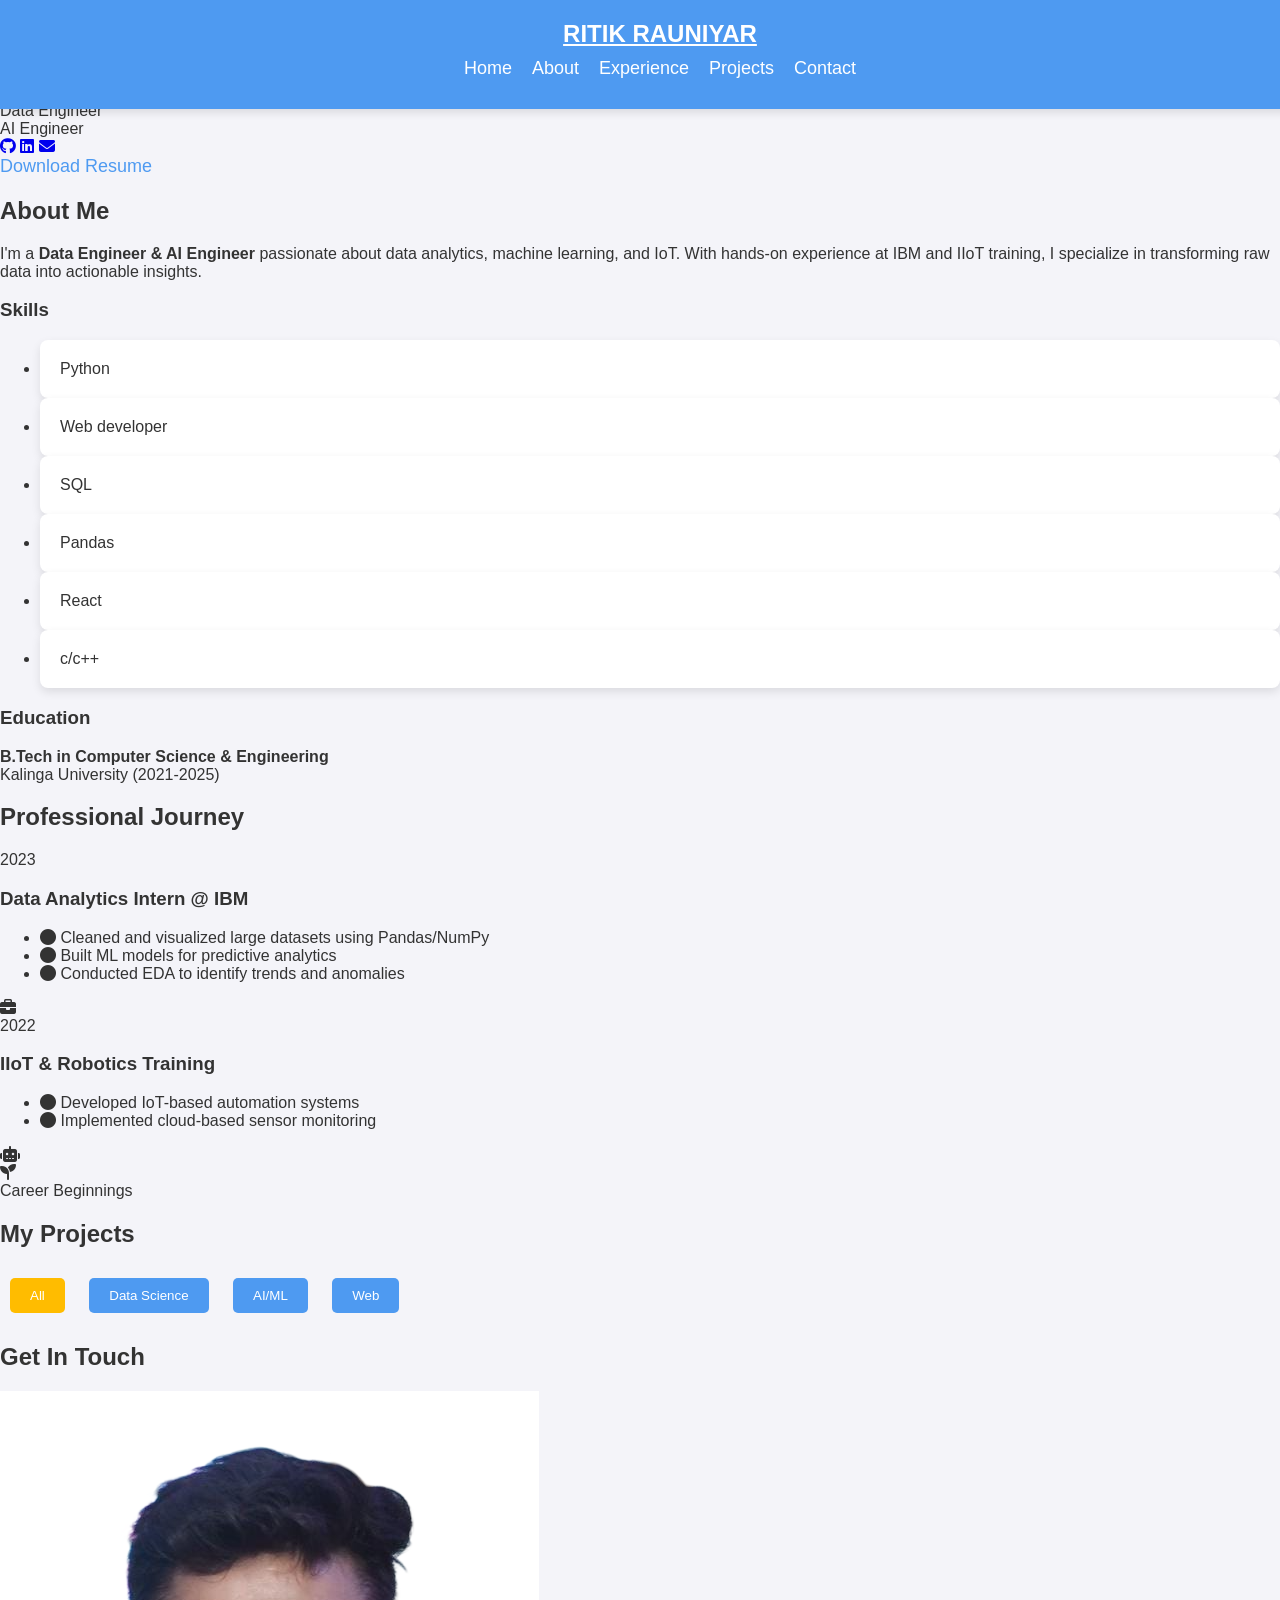
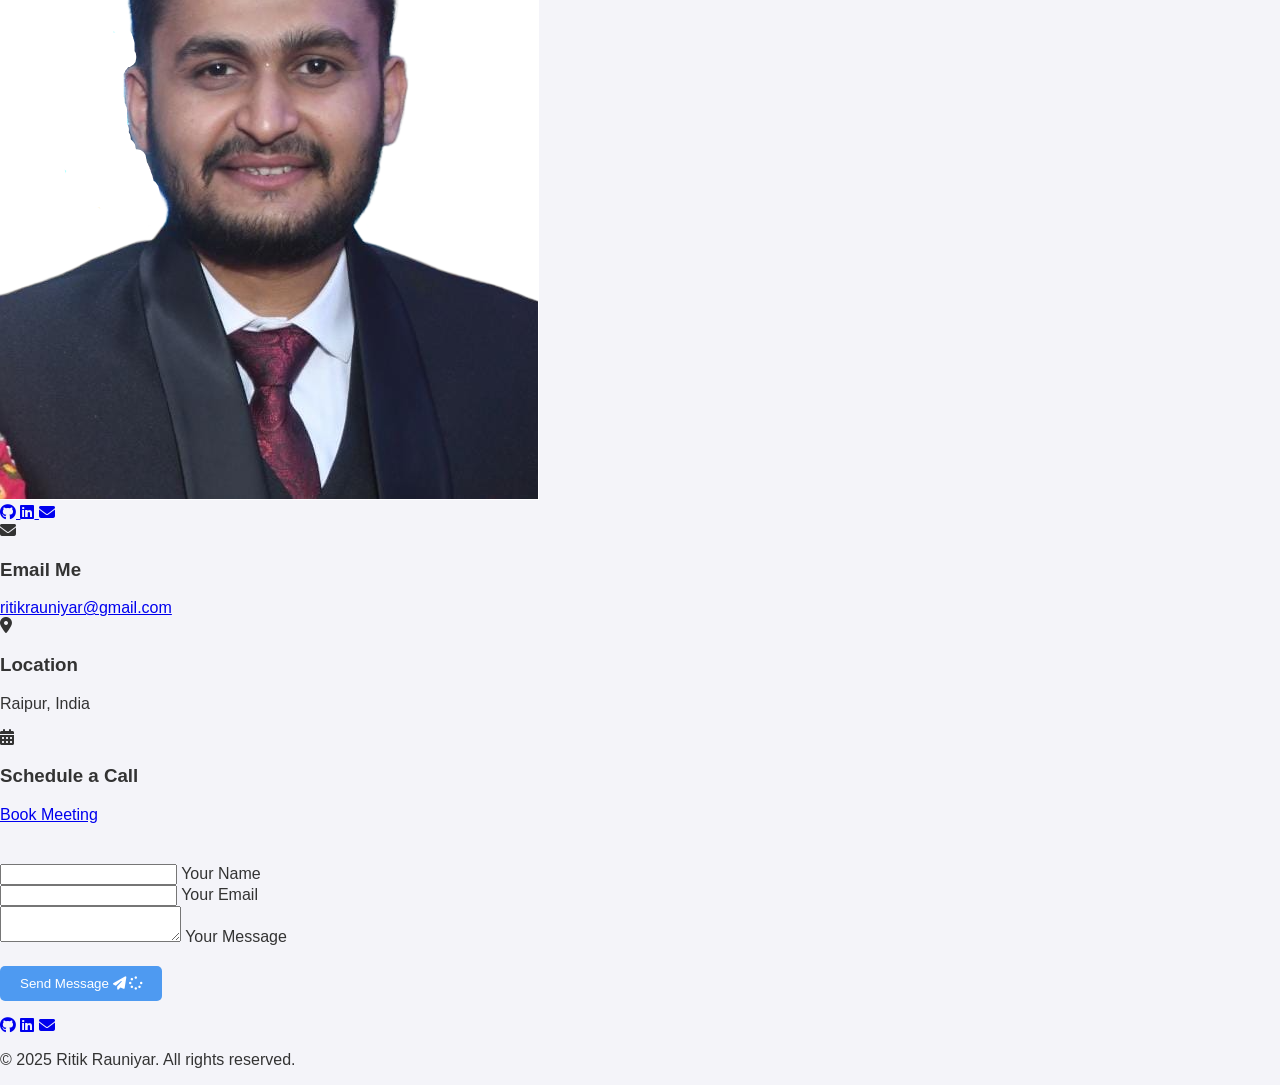
==== index.html @ 3c3c5e21 "index.html" ====
<!DOCTYPE html>
<html lang="en">
<head>
  <meta charset="UTF-8">
  <meta name="viewport" content="width=device-width, initial-scale=1.0">
  <title>Ritik Rauniyar | Data & AI Engineer</title>
  <link rel="stylesheet" href="https://cdnjs.cloudflare.com/ajax/libs/font-awesome/6.4.0/css/all.min.css">
  <link href="https://fonts.googleapis.com/css2?family=Poppins:wght@300;400;600;700&display=swap" rel="stylesheet">
  <link rel="stylesheet" href="styles.css">
</head>
<body>
  <!-- Header/Navigation -->
  <header>
    <div class="container">
      <nav>
        <a href="#home" class="logo">Ritik Rauniyar</a>
        <div class="nav-links">
          <a href="#home">Home</a>
          <a href="#about">About</a>
          <a href="#experience">Experience</a>
          <a href="#projects">Projects</a>
          <a href="#contact">Contact</a>
        </div>
        <div class="mobile-menu-toggle">
          <i class="fas fa-bars"></i>
        </div>
      </nav>
    </div>
  </header>

  <!-- Hero Section -->
  <section class="hero" id="home">
    <!-- Pure CSS Laptop -->
    <div class="css-laptop">
      <div class="screen">
        <div class="code-line"></div>
        <div class="code-line"></div>
        <div class="code-line"></div>
      </div>
      <div class="keyboard"></div>
    </div>
    <div class="container">
      <p class="intro">Hi there! I am</p>
      <h1>Ritik Rauniyar</h1>
      <div class="title-container">
        <div class="title-words">
          <div class="title-word">Data Engineer</div>
          <div class="title-word">AI Engineer</div>
        </div>
      </div>
      <div class="social-links">
        <a href="https://github.com/ritikrauniyar93" target="_blank"><i class="fab fa-github"></i></a>
        <a href="https://www.linkedin.com/in/ritik-rauniyar-208758260/" target="_blank"><i class="fab fa-linkedin"></i></a>
        <a href="mailto:ritikrauniyar@gmail.com"><i class="fas fa-envelope"></i></a>
      </div>
      <a href="https://drive.google.com/uc?export=download&id=1mazboRAvRt_DhvCUcxxUxJjX1goMb_kf" 
         class="btn" download="RitikRauniyar_Resume.pdf">Download Resume</a>
    </div>
  </section>

  <!-- About Section -->
  <section class="about" id="about">
    <div class="container">
      <h2 class="section-title">About Me</h2>
      <div class="bio">
        <div class="animated-card">
          <p class="animated-text">I'm a <strong>Data Engineer & AI Engineer</strong> passionate about data analytics, machine learning, and IoT. With hands-on experience at IBM and IIoT training, I specialize in transforming raw data into actionable insights.</p>
        </div>
        
        <div class="skills-container">
          <h3 class="skills-title">Skills</h3>
          <ul class="skills">
            <li class="skill-item">Python</li>
            <li class="skill-item">Web developer</li>
            <li class="skill-item">SQL</li>
            <li class="skill-item">Pandas</li>
            <li class="skill-item">React</li>
            <li class="skill-item">c/c++</li>
          </ul>
        </div>
        
        <div class="education-card">
          <h3>Education</h3>
          <p><strong>B.Tech in Computer Science & Engineering</strong><br>Kalinga University (2021-2025)</p>
        </div>
      </div>
    </div>
  </section>

  <!-- Experience Section -->
  <section class="experience" id="experience">
    <div class="container">
      <h2 class="section-title">Professional Journey</h2>
      <div class="timeline-tree">
        <!-- IBM Experience -->
        <div class="tree-node">
          <div class="tree-connector"></div>
          <div class="tree-card">
            <div class="tree-date">2023</div>
            <h3 class="tree-role">Data Analytics Intern @ IBM</h3>
            <ul class="tree-details">
              <li><i class="fas fa-circle"></i> Cleaned and visualized large datasets using Pandas/NumPy</li>
              <li><i class="fas fa-circle"></i> Built ML models for predictive analytics</li>
              <li><i class="fas fa-circle"></i> Conducted EDA to identify trends and anomalies</li>
            </ul>
            <div class="tree-icon"><i class="fas fa-briefcase"></i></div>
          </div>
        </div>
        
        <!-- IIoT Experience -->
        <div class="tree-node">
          <div class="tree-connector"></div>
          <div class="tree-card">
            <div class="tree-date">2022</div>
            <h3 class="tree-role">IIoT & Robotics Training</h3>
            <ul class="tree-details">
              <li><i class="fas fa-circle"></i> Developed IoT-based automation systems</li>
              <li><i class="fas fa-circle"></i> Implemented cloud-based sensor monitoring</li>
            </ul>
            <div class="tree-icon"><i class="fas fa-robot"></i></div>
          </div>
        </div>
        
        <!-- Root Node -->
        <div class="tree-root">
          <div class="root-icon"><i class="fas fa-seedling"></i></div>
          <div class="root-text">Career Beginnings</div>
        </div>
      </div>
    </div>
  </section>

  <!-- Projects Section -->
  <section class="projects-section" id="projects">
    <div class="container">
      <h2 class="section-title">My Projects</h2>
      
      <div class="project-filters">
        <button class="filter-btn active" data-filter="all">All</button>
        <button class="filter-btn" data-filter="data">Data Science</button>
        <button class="filter-btn" data-filter="ai">AI/ML</button>
        <button class="filter-btn" data-filter="web">Web</button>
      </div>
      
      <div class="projects-grid">
        <!-- Project 1 -->
<div class="project-card" data-category="ai">
  <img src="assets/img/ride-sharing.jpg" alt="Ride Sharing Analytics">
  <h3>Ride Sharing Analytics</h3>
  <p>A Flask-based analytics platform with Firebase to visualize ride data using maps, charts, and tables.</p>
  <a href="https://github.com/ritikrauniyar93/ride-sharing-analytics" target="_blank" class="project-btn">View Project</a>
</div>

<div class="project-card" data-category="ml">
  <img src="assets/img/brain-mri.jpg" alt="Brain MRI Tumor Detection">
  <h3>Brain MRI Tumor Detection</h3>
  <p>Trained a CNN model to detect brain tumors from MRI scans using Python and TensorFlow.</p>
  <a href="https://github.com/ritikrauniyar93/brain-mri-tumor-detection" target="_blank" class="project-btn">View Project</a>
</div>

</section>
        
        <!-- Project 3 -->
        <div class="project-card" data-category="web">
          <div class="project-image-container">
            <img src="https://images.unsplash.com/photo-1633356122544-f134324a6cee?ixlib=rb-4.0.3&ixid=M3wxMjA3fDB8MHxwaG90by1wYWdlfHx8fGVufDB8fHx8fA%3D%3D&auto=format&fit=crop&w=1470&q=80" 
                 alt="Real-Time Chat App" class="project-image">
            <div class="project-overlay">
              <h3 class="project-title">Real-Time Chat Application</h3>
            </div>
          </div>
          <div class="project-content">
            <h3 class="project-title">Real-Time Chat Application</h3>
            <p class="project-description">Secure messaging platform with end-to-end encryption and media sharing capabilities.</p>
            <div class="project-tech">
              <span class="tech-tag">React</span>
              <span class="tech-tag">Firebase</span>
              <span class="tech-tag">Node.js</span>
              <span class="tech-tag">WebSockets</span>
            </div>
            <div class="project-links">
              <a href="#" class="project-link primary"><i class="fas fa-external-link-alt"></i> Live Demo</a>
              <a href="#" class="project-link secondary"><i class="fab fa-github"></i> View Code</a>
            </div>
          </div>
        </div>
      </div>
    </div>
  </section>

  <!-- Contact Section -->
  <section class="contact" id="contact">
    <div class="container">
      <h2 class="section-title">Get In Touch</h2>
      
      <div class="contact-flex-container">
        <!-- Left Column - Profile Picture -->
        <div class="contact-profile-column">
          <div class="profile-pic-holographic">
            <div class="profile-pic-wrapper">
              <img src="assets/profile.png" alt="Ritik Rauniyar" class="profile-pic">
              <div class="holographic-effect"></div>
              <div class="profile-pic-border"></div>
            </div>
            <div class="profile-social-links">
              <a href="https://github.com/ritikrauniyar93" target="_blank" class="social-circle">
                <i class="fab fa-github"></i>
              </a>
              <a href="https://www.linkedin.com/in/ritik-rauniyar-208758260/" target="_blank" class="social-circle">
                <i class="fab fa-linkedin"></i>
              </a>
              <a href="mailto:ritikrauniyar@gmail.com" class="social-circle">
                <i class="fas fa-envelope"></i>
              </a>
            </div>
          </div>
        </div>
        
        <!-- Right Column - Contact Info and Form -->
        <div class="contact-content-column">
          <div class="contact-container">
            <!-- Animated Contact Info Cards -->
            <div class="contact-info">
              <div class="info-card animated-card" style="--delay: 0.1s">
                <div class="info-icon">
                  <i class="fas fa-envelope"></i>
                </div>
                <div class="info-content">
                  <h3>Email Me</h3>
                  <a href="mailto:ritikrauniyar@gmail.com">ritikrauniyar@gmail.com</a>
                </div>
              </div>
              
              <div class="info-card animated-card" style="--delay: 0.2s">
                <div class="info-icon">
                  <i class="fas fa-map-marker-alt"></i>
                </div>
                <div class="info-content">
                  <h3>Location</h3>
                  <p>Raipur, India</p>
                </div>
              </div>
              
              <div class="info-card animated-card" style="--delay: 0.3s">
                <div class="info-icon">
                  <i class="fas fa-calendar-alt"></i>
                </div>
                <div class="info-content">
                  <h3>Schedule a Call</h3>
                  <a href="#" class="schedule-btn">Book Meeting</a>
                </div>
              </div>
            </div>
            
            <!-- Animated Contact Form -->
            <div class="contact-form animated-card" style="--delay: 0.4s">
              <form id="contactForm" action="https://formspree.io/f/xzzejpjy" method="POST">
                <div class="form-group">
                  <input type="text" id="name" name="name" class="form-control" required>
                  <label for="name">Your Name</label>
                  <span class="focus-border"></span>
                </div>
                
                <div class="form-group">
                  <input type="email" id="email" name="_replyto" class="form-control" required>
                  <label for="email">Your Email</label>
                  <span class="focus-border"></span>
                </div>
                
                <input type="hidden" name="_subject" value="New message from portfolio">
                
                <div class="form-group">
                  <textarea id="message" name="message" class="form-control" required></textarea>
                  <label for="message">Your Message</label>
                  <span class="focus-border"></span>
                </div>
                
                <div id="formStatus" class="form-status"></div>
                
                <button type="submit" class="btn submit-btn">
                  <span class="btn-text">Send Message</span>
                  <span class="btn-icon"><i class="fas fa-paper-plane"></i></span>
                  <span class="spinner"><i class="fas fa-spinner fa-spin"></i></span>
                </button>
              </form>
            </div>
          </div>
        </div>
      </div>
    </div>
    
    <!-- Floating contact elements -->
    <div class="contact-dots">
      <div class="dot dot-1"></div>
      <div class="dot dot-2"></div>
      <div class="dot dot-3"></div>
    </div>
  </section>

  <!-- Footer -->
  <footer>
    <div class="container">
      <p class="footer-text"></p>
      <div class="footer-links">
        <a href="https://github.com/ritikrauniyar93" target="_blank"><i class="fab fa-github"></i></a>
        <a href="https://www.linkedin.com/in/ritik-rauniyar-208758260/" target="_blank"><i class="fab fa-linkedin"></i></a>
        <a href="mailto:ritikrauniyar@gmail.com"><i class="fas fa-envelope"></i></a>
      </div>
      <p class="copyright">&copy; 2025 Ritik Rauniyar. All rights reserved.</p>
    </div>
  </footer>

  <script src="script.js"></script>
</body>
</html>
---- styles.css ----
/* ==============================
    General Styles
============================== */
body {
    font-family: 'Arial', sans-serif;
    margin: 0;
    padding: 0;
    background-color: #f4f4f9;
    color: #333;
}

header {
    background: #4e9af1;
    padding: 20px;
    text-align: center;
    position: fixed;
    width: 100%;
    top: 0;
    left: 0;
    z-index: 100;
    box-shadow: 0 4px 8px rgba(0, 0, 0, 0.1);
}

header .logo {
    color: white;
    font-size: 24px;
    font-weight: bold;
    text-transform: uppercase;
}

/* ==============================
    Typewriter Effect
============================== */
.typing {
    display: inline-block;
    overflow: hidden;
    border-right: 3px solid #4e9af1;
    white-space: nowrap;
    animation: typing 2s steps(30) 1s forwards, blink-caret 0.75s step-end infinite;
}

@keyframes typing {
    from {
        width: 0;
    }
    to {
        width: 100%;
    }
}

@keyframes blink-caret {
    50% {
        border-color: transparent;
    }
}

/* ==============================
    Mobile Menu
============================== */
.mobile-menu-toggle {
    display: none;
    background: transparent;
    border: none;
    cursor: pointer;
    font-size: 30px;
    color: white;
    position: absolute;
    top: 20px;
    right: 20px;
}

.mobile-menu-toggle.active {
    color: #ffbc00;
}

.nav-links {
    list-style-type: none;
    margin: 0;
    padding: 0;
    display: flex;
    justify-content: center;
}

.nav-links li {
    margin: 0 15px;
}

.nav-links a {
    color: white;
    text-decoration: none;
    font-size: 18px;
    padding: 10px;
    transition: color 0.3s;
}

.nav-links a:hover {
    color: #ffbc00;
}

.nav-links.active {
    display: block;
    background: rgba(0, 0, 0, 0.8);
    position: absolute;
    top: 60px;
    left: 0;
    width: 100%;
    padding: 20px;
}

/* ==============================
    Smooth Scrolling
============================== */
html {
    scroll-behavior: smooth;
}

/* ==============================
    Project Filter
============================== */
.filter-btn {
    background-color: #4e9af1;
    color: white;
    border: none;
    padding: 10px 20px;
    cursor: pointer;
    margin: 10px;
    border-radius: 5px;
    transition: background-color 0.3s;
}

.filter-btn:hover,
.filter-btn.active {
    background-color: #ffbc00;
}

.project-card {
    background-color: #fff;
    padding: 20px;
    margin: 20px 0;
    border-radius: 8px;
    box-shadow: 0 4px 10px rgba(0, 0, 0, 0.1);
    opacity: 0;
    transform: translateY(20px);
    transition: opacity 0.3s ease, transform 0.3s ease;
}

.project-card[data-category="all"] {
    display: block;
}

.project-card[data-category]:not([data-category="all"]) {
    display: none;
}

/* ==============================
    Scroll Animations
============================== */
.animated-card {
    opacity: 0;
    transform: translateY(50px);
    transition: opacity 0.6s ease, transform 0.6s ease;
}

.animated-card.visible {
    opacity: 1;
    transform: translateY(0);
}

/* ==============================
    Skills Hover Effect
============================== */
.skill-item {
    background-color: #fff;
    padding: 20px;
    border-radius: 8px;
    box-shadow: 0 4px 10px rgba(0, 0, 0, 0.1);
    transition: transform 0.3s ease, box-shadow 0.3s ease;
}

.skill-item:hover {
    transform: translateY(-5px);
    box-shadow: 0 5px 15px rgba(110, 142, 251, 0.3);
}

/* ==============================
    Form Styles
============================== */
form {
    margin-top: 40px;
}

.form-status {
    margin-top: 20px;
    font-size: 16px;
}

.form-status.success {
    color: green;
}

.form-status.error {
    color: red;
}

.submit-btn {
    background-color: #4e9af1;
    color: white;
    padding: 10px 20px;
    border: none;
    cursor: pointer;
    border-radius: 5px;
    transition: background-color 0.3s ease;
}

.submit-btn.loading {
    background-color: #888;
    cursor: not-allowed;
}

.submit-btn.success {
    background-color: #28a745;
}

/* ==============================
    Resume Download Tracker
============================== */
a[download] {
    text-decoration: none;
    color: #4e9af1;
    font-size: 18px;
    transition: color 0.3s;
}

a[download]:hover {
    color: #ffbc00;
}

a[download] i {
    margin-right: 8px;
}
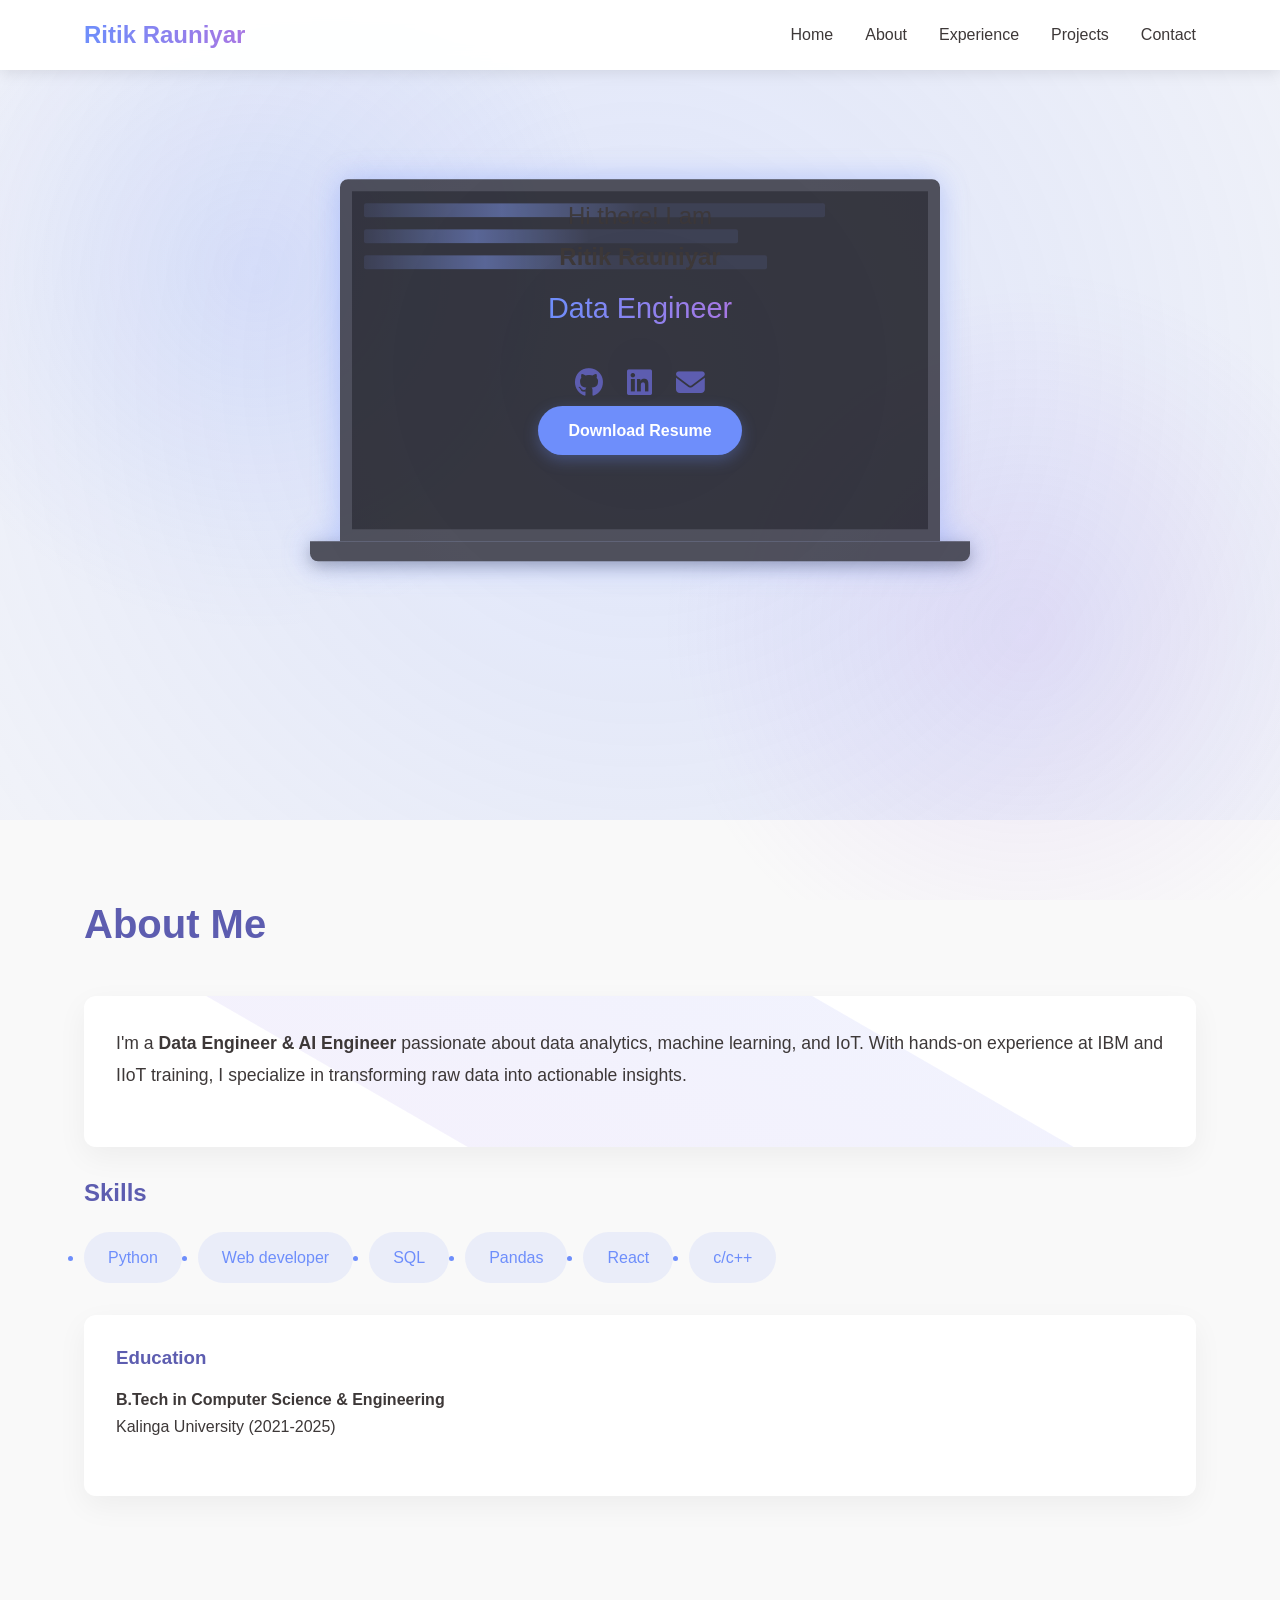
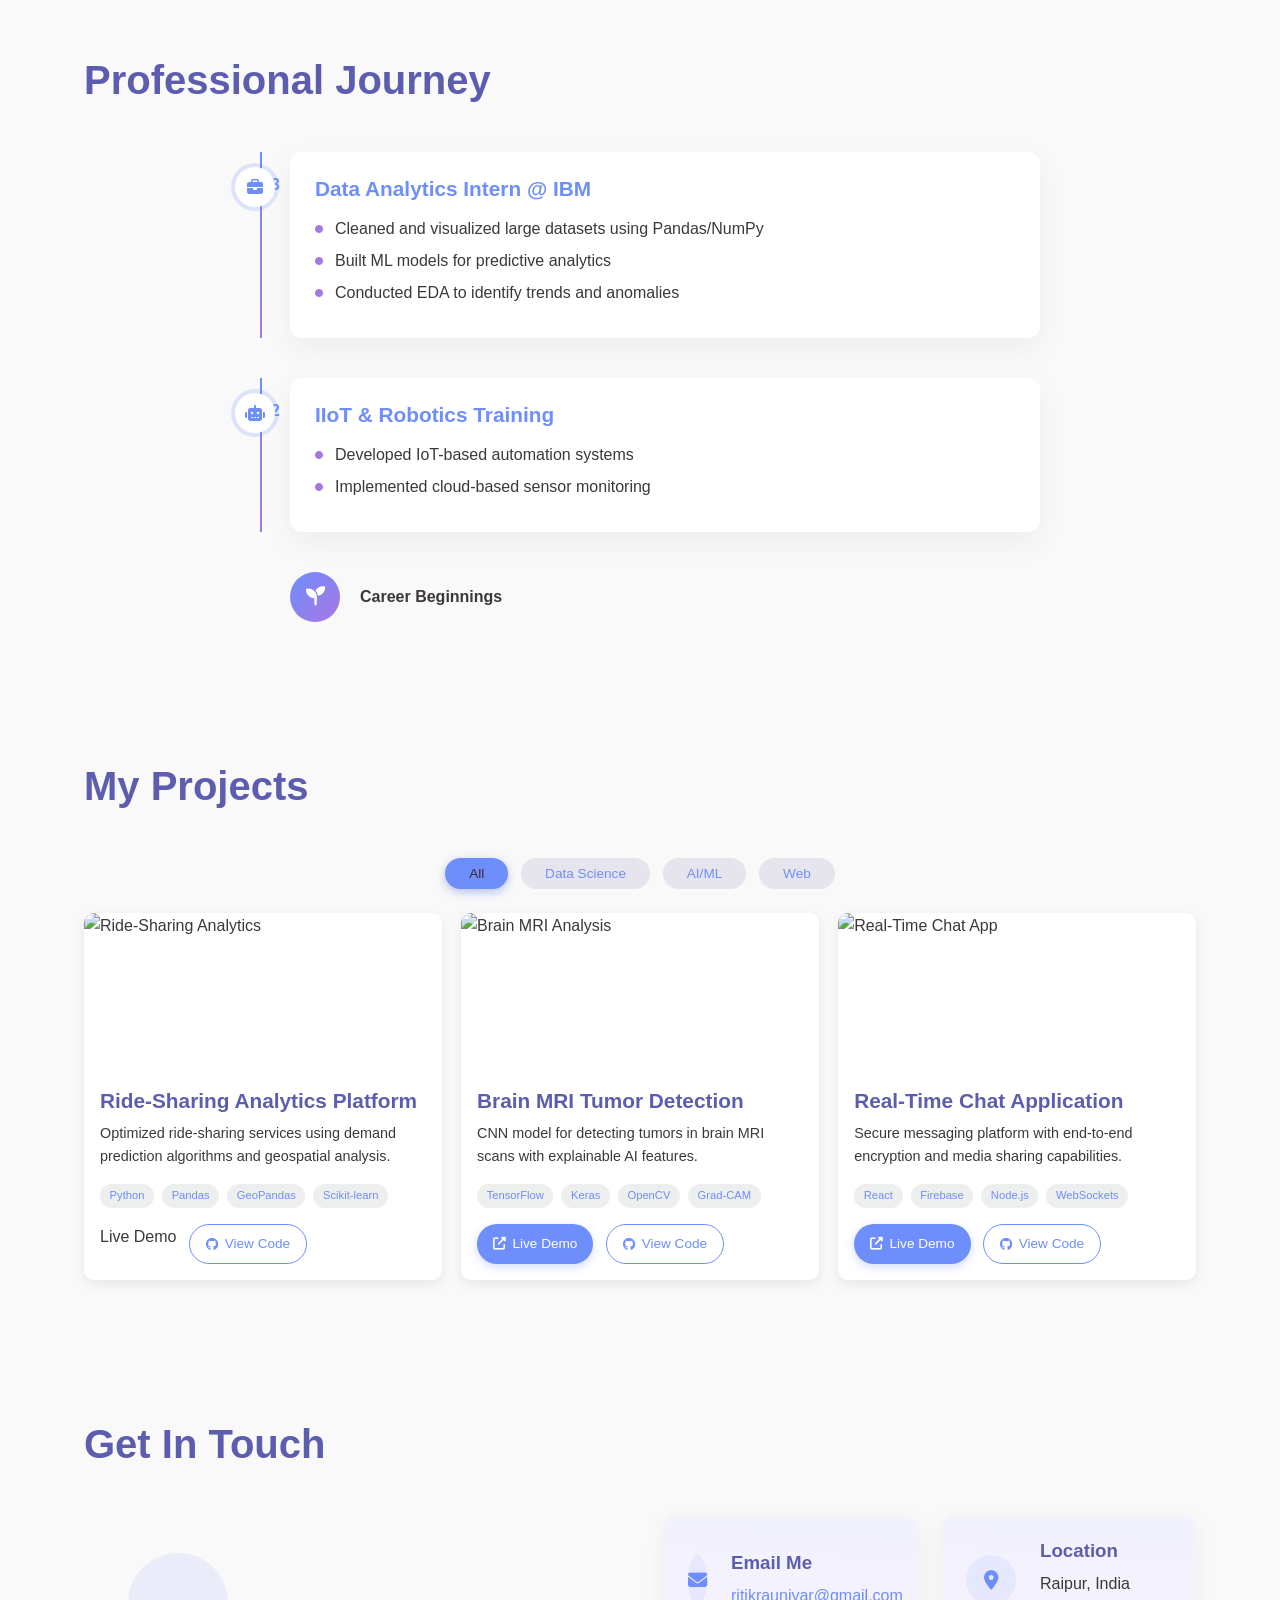
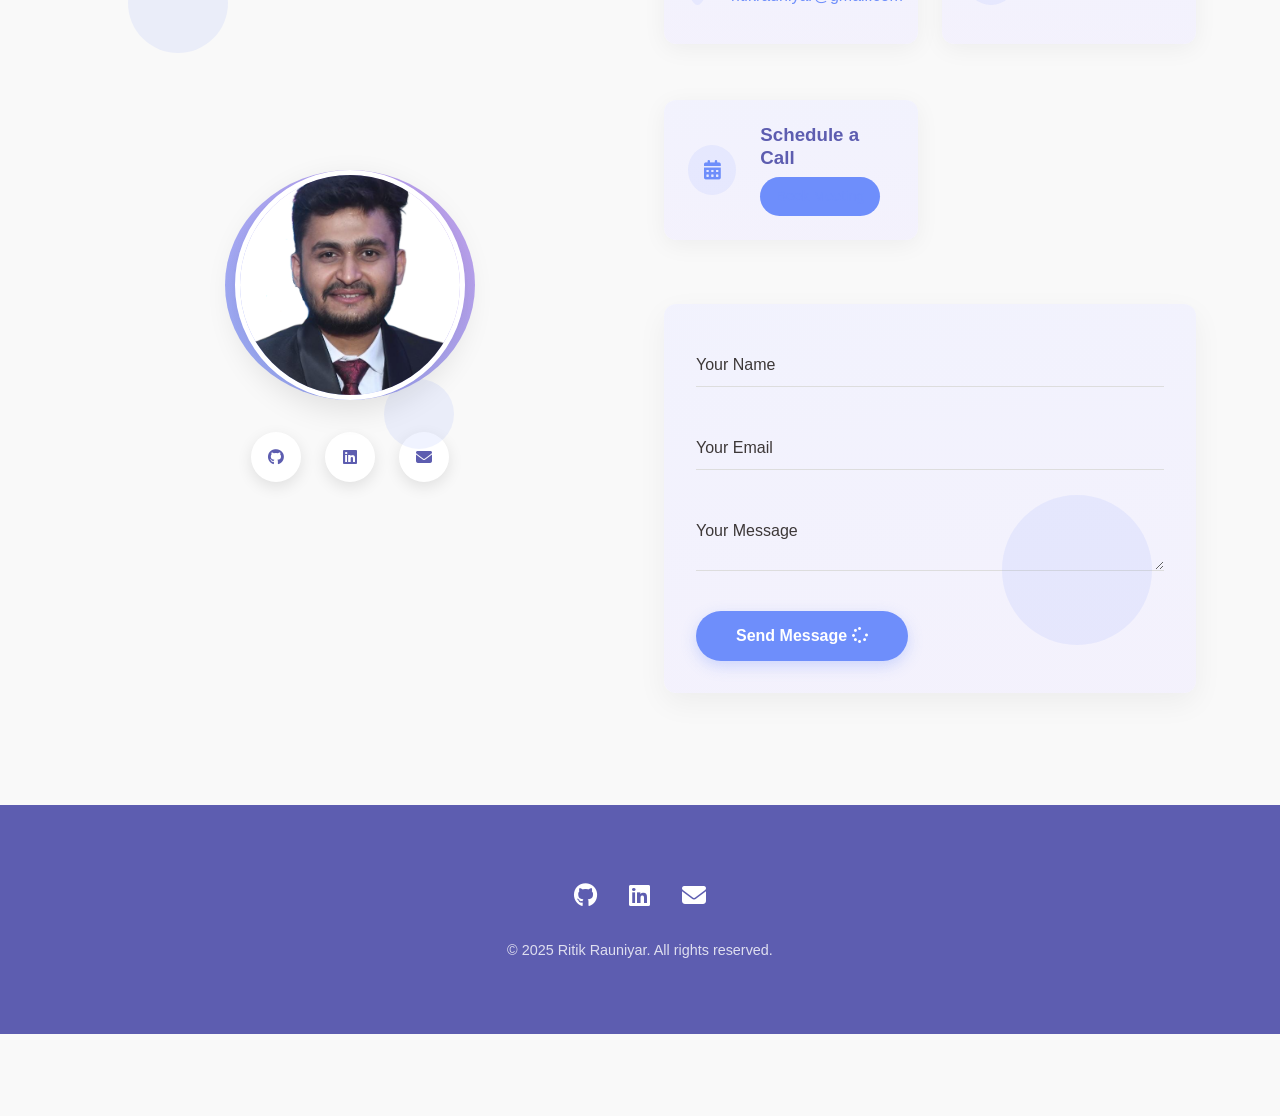
==== commit c9bbb561: "index.html" ====
--- a/index.html
+++ b/index.html
@@ -144,21 +144,55 @@
       
       <div class="projects-grid">
         <!-- Project 1 -->
-<div class="project-card" data-category="ai">
-  <img src="assets/img/ride-sharing.jpg" alt="Ride Sharing Analytics">
-  <h3>Ride Sharing Analytics</h3>
-  <p>A Flask-based analytics platform with Firebase to visualize ride data using maps, charts, and tables.</p>
-  <a href="https://github.com/ritikrauniyar93/ride-sharing-analytics" target="_blank" class="project-btn">View Project</a>
+<div class="project-card" data-category="data">
+  <div class="project-image-container">
+    <img src="https://images.unsplash.com/photo-1551288049-bebda4e38f71?ixlib=rb-4.0.3&ixid=M3wxMjA3fDB8MHxwaG90by1wYWdlfHx8fGVufDB8fHx8fA%3D%3D&auto=format&fit=crop&w=1470&q=80" 
+         alt="Ride-Sharing Analytics" class="project-image">
+    <div class="project-overlay">
+      <h3 class="project-title">Ride-Sharing Analytics Platform</h3>
+    </div>
+  </div>
+  <div class="project-content">
+    <h3 class="project-title">Ride-Sharing Analytics Platform</h3>
+    <p class="project-description">Optimized ride-sharing services using demand prediction algorithms and geospatial analysis.</p>
+    <div class="project-tech">
+      <span class="tech-tag">Python</span>
+      <span class="tech-tag">Pandas</span>
+      <span class="tech-tag">GeoPandas</span>
+      <span class="tech-tag">Scikit-learn</span>
+    </div>
+    <div class="project-links">
+      <a href="https://ridesharinganalytics.onrender.com/" target="_blank">Live Demo</a>
+      <a href="https://github.com/ritikrauniyar93/ride-sharing-analytics" class="project-link secondary" target="_blank">
+        <i class="fab fa-github"></i> View Code
+      </a>
+    </div>
+  </div>
 </div>
-
-<div class="project-card" data-category="ml">
-  <img src="assets/img/brain-mri.jpg" alt="Brain MRI Tumor Detection">
-  <h3>Brain MRI Tumor Detection</h3>
-  <p>Trained a CNN model to detect brain tumors from MRI scans using Python and TensorFlow.</p>
-  <a href="https://github.com/ritikrauniyar93/brain-mri-tumor-detection" target="_blank" class="project-btn">View Project</a>
-</div>
-
-</section>
+        <!-- Project 2 -->
+        <div class="project-card" data-category="ai">
+          <div class="project-image-container">
+            <img src="https://images.unsplash.com/photo-1579684385127-1ef15d508118?ixlib=rb-4.0.3&ixid=M3wxMjA3fDB8MHxwaG90by1wYWdlfHx8fGVufDB8fHx8fA%3D%3D&auto=format&fit=crop&w=1470&q=80" 
+                 alt="Brain MRI Analysis" class="project-image">
+            <div class="project-overlay">
+              <h3 class="project-title">Brain MRI Tumor Detection</h3>
+            </div>
+          </div>
+          <div class="project-content">
+            <h3 class="project-title">Brain MRI Tumor Detection</h3>
+            <p class="project-description">CNN model for detecting tumors in brain MRI scans with explainable AI features.</p>
+            <div class="project-tech">
+              <span class="tech-tag">TensorFlow</span>
+              <span class="tech-tag">Keras</span>
+              <span class="tech-tag">OpenCV</span>
+              <span class="tech-tag">Grad-CAM</span>
+            </div>
+            <div class="project-links">
+              <a href="#" class="project-link primary"><i class="fas fa-external-link-alt"></i> Live Demo</a>
+              <a href="#" class="project-link secondary"><i class="fab fa-github"></i> View Code</a>
+            </div>
+          </div>
+        </div>
         
         <!-- Project 3 -->
         <div class="project-card" data-category="web">
--- a/styles.css
+++ b/styles.css
@@ -1,240 +1,1310 @@
-/* ==============================
-    General Styles
-============================== */
+/* ==================== */
+/* Global Styles */
+/* ==================== */
+:root {
+  --primary: #6e8efb;
+  --primary-dark: #4a6cf7;
+  --secondary: #a777e3;
+  --secondary-dark: #8a5ecf;
+  --dark: #5d5db0;
+  --darker: #6c6cd0;
+  --light: #f9f9f9;
+  --text: #3d3838;
+  --text-light: #fbfafe;
+  --white: #ffffff;
+  --neon-glow: 0 0 15px rgba(110, 142, 251, 0.6);
+  --transition: all 0.4s cubic-bezier(0.25, 1, 0.5, 1);
+  --glass-bg: rgba(255, 255, 255, 0.9);
+  --glass-border: rgba(255, 255, 255, 0.2);
+}
+
+/* Base Styles */
+* {
+  margin: 0;
+  padding: 0;
+  box-sizing: border-box;
+}
+
+html {
+  scroll-behavior: smooth;
+  font-size: 16px;
+}
+
 body {
-    font-family: 'Arial', sans-serif;
-    margin: 0;
-    padding: 0;
-    background-color: #f4f4f9;
-    color: #333;
-}
-
+  font-family: 'Poppins', sans-serif;
+  color: var(--text);
+  background-color: var(--light);
+  line-height: 1.6;
+  overflow-x: hidden;
+  position: relative;
+}
+
+body::before {
+  content: '';
+  position: fixed;
+  top: 0;
+  left: 0;
+  width: 100%;
+  height: 100%;
+  background: 
+    radial-gradient(circle at 20% 30%, rgba(110, 142, 251, 0.15) 0%, transparent 30%),
+    radial-gradient(circle at 80% 70%, rgba(167, 119, 227, 0.15) 0%, transparent 30%);
+  z-index: -1;
+  pointer-events: none;
+}
+
+.container {
+  width: 90%;
+  max-width: 1200px;
+  margin: 0 auto;
+  padding: 0 20px;
+}
+
+section {
+  padding: 80px 0;
+  position: relative;
+}
+
+h1, h2, h3, h4 {
+  font-weight: 700;
+  line-height: 1.2;
+  margin-bottom: 1rem;
+}
+
+p {
+  margin-bottom: 1.5rem;
+}
+
+a {
+  text-decoration: none;
+  color: inherit;
+  transition: var(--transition);
+}
+
+.btn {
+  display: inline-block;
+  padding: 12px 30px;
+  background: var(--primary);
+  color: white;
+  border-radius: 50px;
+  font-weight: 600;
+  font-size: 1rem;
+  border: none;
+  cursor: pointer;
+  transition: var(--transition);
+  box-shadow: 0 5px 15px rgba(110, 142, 251, 0.3);
+  position: relative;
+  overflow: hidden;
+}
+
+.btn:hover {
+  transform: translateY(-3px);
+  box-shadow: 0 8px 25px rgba(110, 142, 251, 0.4);
+  background: var(--primary-dark);
+}
+
+.btn::before {
+  content: '';
+  position: absolute;
+  top: 0;
+  left: -100%;
+  width: 100%;
+  height: 100%;
+  background: linear-gradient(90deg, transparent, rgba(255, 255, 255, 0.2), transparent);
+  transition: 0.5s;
+}
+
+.btn:hover::before {
+  left: 100%;
+}
+
+/* ==================== */
+/* Header Styles */
+/* ==================== */
 header {
-    background: #4e9af1;
-    padding: 20px;
-    text-align: center;
+  position: fixed;
+  top: 0;
+  width: 100%;
+  background: rgba(255, 255, 255, 0.97);
+  backdrop-filter: blur(10px);
+  -webkit-backdrop-filter: blur(10px);
+  box-shadow: 0 2px 15px rgba(0,0,0,0.1);
+  z-index: 1000;
+  padding: 1rem 0;
+  transition: all 0.3s ease;
+}
+
+nav {
+  display: flex;
+  justify-content: space-between;
+  align-items: center;
+}
+
+.logo {
+  font-size: 1.5rem;
+  font-weight: 700;
+  color: var(--dark);
+  background: linear-gradient(90deg, var(--primary), var(--secondary));
+  -webkit-background-clip: text;
+  background-clip: text;
+  color: transparent;
+  transition: var(--transition);
+}
+
+.nav-links {
+  display: flex;
+  gap: 2rem;
+}
+
+.nav-links a {
+  color: var(--text);
+  font-weight: 500;
+  font-size: 1rem;
+  position: relative;
+  transition: var(--transition);
+}
+
+.nav-links a:hover {
+  color: var(--primary);
+}
+
+.nav-links a::after {
+  content: '';
+  position: absolute;
+  bottom: -5px;
+  left: 0;
+  width: 0;
+  height: 2px;
+  background: linear-gradient(90deg, var(--primary), var(--secondary));
+  transition: width 0.3s ease;
+}
+
+.nav-links a:hover::after {
+  width: 100%;
+}
+
+.mobile-menu-toggle {
+  display: none;
+  font-size: 1.5rem;
+  cursor: pointer;
+  color: var(--dark);
+}
+
+/* ==================== */
+/* Hero Section */
+/* ==================== */
+.hero {
+  height: 100vh;
+  min-height: 800px;
+  display: flex;
+  align-items: center;
+  text-align: center;
+  position: relative;
+  overflow: hidden;
+  padding-top: 0;
+  margin-top: -80px;
+}
+
+.hero::before {
+  content: '';
+  position: absolute;
+  top: -50%;
+  left: -50%;
+  width: 200%;
+  height: 200%;
+  background: radial-gradient(circle, rgba(110, 142, 251, 0.2) 0%, transparent 70%);
+  animation: pulse 15s infinite alternate;
+  z-index: 0;
+}
+
+@keyframes pulse {
+  0% { transform: scale(1); opacity: 0.5; }
+  100% { transform: scale(1.2); opacity: 0.8; }
+}
+
+.hero .container {
+  position: relative;
+  z-index: 2;
+}
+
+.hero-content {
+  width: 100%;
+  display: flex;
+  flex-direction: column;
+  align-items: center;
+  justify-content: center;
+}
+
+.hero-text {
+  margin-bottom: 2rem;
+  width: 100%;
+}
+
+.hero-actions {
+  display: flex;
+  flex-direction: column;
+  align-items: center;
+  gap: 1.5rem;
+  margin-top: 2rem;
+}
+
+.intro {
+  font-size: 1.5rem;
+  margin-bottom: 0.5rem;
+  opacity: 0.9;
+  color: var(--text);
+}
+
+/* Typewriter animation */
+#typewriter {
+  font-size: 3.5rem;
+  color: var(--dark);
+  border-right: 3px solid var(--primary);
+  white-space: nowrap;
+  overflow: hidden;
+  width: fit-content;
+  margin: 0 auto 1rem;
+  height: 4rem;
+  animation: blink-caret 0.75s step-end infinite;
+}
+
+@keyframes blink-caret {
+  from, to { border-color: transparent }
+  50% { border-color: var(--primary); }
+}
+
+.title-container {
+  height: 2.5rem;
+  overflow: hidden;
+  display: inline-block;
+  margin-bottom: 1.5rem;
+}
+
+.title-words {
+  animation: slide 6s ease-in-out infinite;
+}
+
+@keyframes slide {
+  0%, 40% { transform: translateY(0); }
+  50%, 90% { transform: translateY(-50%); }
+  100% { transform: translateY(0); }
+}
+
+.title-word {
+  display: block;
+  height: 2.5rem;
+  font-size: 1.8rem;
+  font-weight: 400;
+  line-height: 2.5rem;
+  background: linear-gradient(90deg, var(--primary), var(--secondary));
+  -webkit-background-clip: text;
+  background-clip: text;
+  color: transparent;
+}
+
+.social-links {
+  display: flex;
+  gap: 1.5rem;
+  justify-content: center;
+}
+
+.social-links a {
+  color: var(--dark);
+  font-size: 1.8rem;
+  transition: var(--transition);
+}
+
+.social-links a:hover {
+  transform: translateY(-5px);
+  color: var(--primary);
+}
+
+/* CSS Laptop Animation */
+.css-laptop {
+  position: absolute;
+  left: 50%;
+  top: 50%;
+  transform: translate(-50%, -50%);
+  width: 60%;
+  max-width: 600px;
+  z-index: 1;
+  opacity: 0.8;
+  pointer-events: none;
+  animation: float 6s ease-in-out infinite;
+  filter: drop-shadow(0 0 15px rgba(110, 142, 251, 0.5));
+  transition: var(--transition);
+}
+
+.css-laptop:hover {
+  transform: translate(-50%, -50%) scale(1.05) rotateY(10deg);
+  filter: drop-shadow(0 0 25px rgba(167, 119, 227, 0.7));
+}
+
+.screen {
+  position: relative;
+  background: #0a0a12;
+  border: 12px solid #2a2a35;
+  border-radius: 8px 8px 0 0;
+  height: 0;
+  padding-bottom: 56.25%;
+  overflow: hidden;
+}
+
+.keyboard {
+  width: 110%;
+  margin-left: -5%;
+  height: 20px;
+  background: #2a2a35;
+  border-radius: 0 0 8px 8px;
+  box-shadow: 0 5px 15px rgba(0,0,0,0.3);
+}
+
+.code-line {
+  height: 14px;
+  background: rgba(110, 142, 251, 0.1);
+  margin: 12px;
+  border-radius: 2px;
+  position: relative;
+  overflow: hidden;
+}
+
+.code-line::after {
+  content: '';
+  position: absolute;
+  left: 0;
+  top: 0;
+  height: 100%;
+  width: 60%;
+  background: linear-gradient(90deg, transparent, rgba(110, 142, 251, 0.4), transparent);
+  animation: codeFlow 3s linear infinite;
+}
+
+.code-line:nth-child(1) { width: 80%; animation-delay: 0.3s; }
+.code-line:nth-child(2) { width: 65%; animation-delay: 0.6s; }
+.code-line:nth-child(3) { width: 70%; animation-delay: 0.9s; }
+
+@keyframes float {
+  0%, 100% { transform: translate(-50%, -50%) translateY(0); }
+  50% { transform: translate(-50%, -50%) translateY(-15px); }
+}
+
+@keyframes codeFlow {
+  0% { transform: translateX(-150%); }
+  100% { transform: translateX(150%); }
+}
+
+/* ==================== */
+/* About Section */
+/* ==================== */
+.about {
+  position: relative;
+}
+
+.section-title {
+  text-align: center;
+  font-size: 2.5rem;
+  margin-bottom: 3rem;
+  color: var(--dark);
+  position: relative;
+  display: inline-block;
+}
+
+.section-title::after {
+  content: '';
+  position: absolute;
+  bottom: -10px;
+  left: 0;
+  width: 100%;
+  height: 3px;
+  background: linear-gradient(90deg, var(--primary), var(--secondary));
+  transform: scaleX(0);
+  transform-origin: left;
+  transition: transform 0.8s cubic-bezier(0.65, 0, 0.35, 1);
+}
+
+.section-title:hover::after {
+  transform: scaleX(1);
+}
+
+.animated-card {
+  background: var(--glass-bg);
+  backdrop-filter: blur(5px);
+  -webkit-backdrop-filter: blur(5px);
+  border-radius: 12px;
+  padding: 2rem;
+  margin-bottom: 2rem;
+  box-shadow: 0 10px 30px rgba(0,0,0,0.05);
+  transition: var(--transition);
+  position: relative;
+  overflow: hidden;
+}
+
+.animated-card::before {
+  content: '';
+  position: absolute;
+  top: -50%;
+  left: -50%;
+  width: 200%;
+  height: 200%;
+  background: linear-gradient(to bottom right, rgba(110, 142, 251, 0.1), rgba(167, 119, 227, 0.1));
+  transform: rotate(30deg);
+  z-index: -1;
+  transition: var(--transition);
+}
+
+.animated-card:hover::before {
+  transform: rotate(45deg) scale(1.2);
+}
+
+.animated-text {
+  line-height: 1.8;
+  font-size: 1.1rem;
+}
+
+.skills-container {
+  margin: 2rem 0;
+}
+
+.skills-title {
+  font-size: 1.5rem;
+  margin-bottom: 1.5rem;
+  color: var(--dark);
+}
+
+.skills {
+  display: flex;
+  flex-wrap: wrap;
+  gap: 1rem;
+}
+
+.skill-item {
+  background: rgba(110, 142, 251, 0.1);
+  color: var(--primary);
+  padding: 0.8rem 1.5rem;
+  border-radius: 50px;
+  font-weight: 500;
+  transition: var(--transition);
+}
+
+.skill-item:hover {
+  background: var(--primary);
+  color: white;
+  transform: translateY(-3px);
+}
+
+.education-card {
+  background: var(--glass-bg);
+  backdrop-filter: blur(5px);
+  -webkit-backdrop-filter: blur(5px);
+  border-radius: 12px;
+  padding: 2rem;
+  box-shadow: 0 10px 30px rgba(0,0,0,0.05);
+  transition: var(--transition);
+}
+
+.education-card h3 {
+  color: var(--dark);
+  margin-bottom: 1rem;
+}
+
+.education-card p {
+  line-height: 1.7;
+}
+
+/* ==================== */
+/* Experience Section */
+/* ==================== */
+.experience {
+  position: relative;
+}
+
+.timeline-tree {
+  position: relative;
+  max-width: 800px;
+  margin: 0 auto;
+  padding-left: 50px;
+}
+
+.tree-node {
+  position: relative;
+  margin-bottom: 40px;
+}
+
+.tree-connector {
+  position: absolute;
+  left: -30px;
+  top: 0;
+  bottom: 0;
+  width: 2px;
+  background: linear-gradient(to bottom, var(--primary), var(--secondary));
+}
+
+.tree-card {
+  background: var(--glass-bg);
+  backdrop-filter: blur(5px);
+  -webkit-backdrop-filter: blur(5px);
+  border-radius: 12px;
+  padding: 25px;
+  box-shadow: 0 10px 30px rgba(0,0,0,0.05);
+  position: relative;
+  transition: var(--transition);
+}
+
+.tree-card:hover {
+  transform: translateY(-5px);
+  box-shadow: 0 15px 40px rgba(110, 142, 251, 0.1);
+}
+
+.tree-date {
+  position: absolute;
+  left: -90px;
+  top: 20px;
+  width: 80px;
+  text-align: right;
+  color: var(--primary);
+  font-weight: 600;
+}
+
+.tree-role {
+  color: var(--primary);
+  margin-bottom: 15px;
+  font-size: 1.3rem;
+}
+
+.tree-details {
+  margin-left: 20px;
+}
+
+.tree-details li {
+  position: relative;
+  margin-bottom: 8px;
+  list-style: none;
+  line-height: 1.5;
+}
+
+.tree-details i.fa-circle {
+  position: absolute;
+  left: -20px;
+  top: 8px;
+  font-size: 8px;
+  color: var(--secondary);
+}
+
+.tree-icon {
+  position: absolute;
+  left: -55px;
+  top: 15px;
+  width: 40px;
+  height: 40px;
+  background: white;
+  border-radius: 50%;
+  display: flex;
+  align-items: center;
+  justify-content: center;
+  color: var(--primary);
+  box-shadow: 0 0 0 4px rgba(110, 142, 251, 0.2);
+}
+
+.tree-root {
+  display: flex;
+  align-items: center;
+  margin-top: 30px;
+}
+
+.root-icon {
+  width: 50px;
+  height: 50px;
+  background: linear-gradient(135deg, var(--primary), var(--secondary));
+  border-radius: 50%;
+  display: flex;
+  align-items: center;
+  justify-content: center;
+  color: white;
+  margin-right: 20px;
+  font-size: 1.2rem;
+}
+
+.root-text {
+  font-weight: 600;
+  color: var(--text);
+}
+
+/* ==================== */
+/* Projects Section - Compact */
+/* ==================== */
+.projects-section {
+  padding: 60px 0;
+  position: relative;
+}
+
+.project-filters {
+  display: flex;
+  justify-content: center;
+  flex-wrap: wrap;
+  gap: 0.8rem;
+  margin-bottom: 1.5rem;
+}
+
+.filter-btn {
+  padding: 0.5rem 1.5rem;
+  border: none;
+  background: rgba(70, 56, 132, 0.1);
+  color: var(--primary);
+  font-weight: 500;
+  border-radius: 50px;
+  cursor: pointer;
+  font-size: 0.85rem;
+  transition: var(--transition);
+}
+
+.filter-btn:hover {
+  background: var(--primary);
+  color: rgb(105, 101, 101);
+  transform: translateY(-2px);
+}
+
+.filter-btn.active {
+  background: var(--primary);
+  color: rgb(61, 44, 44);
+  box-shadow: 0 3px 10px rgba(17, 62, 209, 0.3);
+}
+
+.projects-grid {
+  display: grid;
+  grid-template-columns: repeat(auto-fill, minmax(280px, 1fr));
+  gap: 1.2rem;
+}
+
+.project-card {
+  background: var(--glass-bg);
+  backdrop-filter: blur(5px);
+  -webkit-backdrop-filter: blur(5px);
+  border-radius: 10px;
+  overflow: hidden;
+  box-shadow: 0 4px 12px rgba(0,0,0,0.08);
+  transform: scale(0.95);
+  transition: all 0.3s ease;
+}
+
+.project-card:hover {
+  transform: scale(0.97);
+  box-shadow: 0 6px 18px rgba(110, 142, 251, 0.18);
+}
+
+.project-image-container {
+  height: 160px;
+  overflow: hidden;
+  position: relative;
+}
+
+.project-image {
+  width: 100%;
+  height: 100%;
+  object-fit: cover;
+  transition: transform 0.5s ease;
+}
+
+.project-card:hover .project-image {
+  transform: scale(1.05);
+}
+
+.project-overlay {
+  position: absolute;
+  top: 0;
+  left: 0;
+  width: 100%;
+  height: 100%;
+  background: linear-gradient(to bottom, transparent, rgba(26, 26, 46, 0.8));
+  display: flex;
+  align-items: flex-end;
+  padding: 1rem;
+  opacity: 0;
+  transition: opacity 0.3s ease;
+}
+
+.project-card:hover .project-overlay {
+  opacity: 1;
+}
+
+.project-content {
+  padding: 1rem;
+}
+
+.project-title {
+  font-size: 1.3rem;
+  margin-bottom: 0.5rem;
+  color: var(--dark);
+}
+
+.project-description {
+  color: var(--text);
+  margin-bottom: 1rem;
+  line-height: 1.6;
+  font-size: 0.9rem;
+}
+
+.project-tech {
+  display: flex;
+  flex-wrap: wrap;
+  gap: 0.5rem;
+  margin-bottom: 1rem;
+}
+
+.tech-tag {
+  background: rgba(83, 86, 94, 0.1);
+  color: var(--primary);
+  padding: 0.2rem 0.6rem;
+  border-radius: 50px;
+  font-size: 0.7rem;
+  font-weight: 500;
+  transition: var(--transition);
+}
+
+.tech-tag:hover {
+  background: var(--primary);
+  color: white;
+}
+
+.project-links {
+  display: flex;
+  gap: 0.8rem;
+}
+
+.project-link {
+  display: inline-flex;
+  align-items: center;
+  justify-content: center;
+  padding: 0.5rem 1rem;
+  border-radius: 50px;
+  font-weight: 500;
+  font-size: 0.85rem;
+  transition: var(--transition);
+}
+
+.project-link.primary {
+  background: var(--primary);
+  color: white;
+  box-shadow: 0 3px 10px rgba(110, 142, 251, 0.3);
+}
+
+.project-link.secondary {
+  border: 1px solid var(--primary);
+  color: var(--primary);
+}
+
+.project-link:hover {
+  transform: translateY(-3px);
+  box-shadow: 0 5px 15px rgba(110, 142, 251, 0.2);
+}
+
+.project-link i {
+  margin-right: 0.4rem;
+  font-size: 0.8rem;
+}
+
+/* Responsive adjustments */
+@media (max-width: 992px) {
+  .projects-grid {
+    grid-template-columns: repeat(auto-fill, minmax(260px, 1fr));
+  }
+}
+
+@media (max-width: 768px) {
+  .projects-section {
+    padding: 50px 0;
+  }
+  
+  .project-filters {
+    margin-bottom: 1.2rem;
+  }
+}
+
+@media (max-width: 576px) {
+  .projects-grid {
+    gap: 1rem;
+  }
+  
+  .project-image-container {
+    height: 140px;
+  }
+  
+  .project-content {
+    padding: 0.8rem;
+  }
+  
+  .project-title {
+    font-size: 1.2rem;
+  }
+}
+
+/* ==================== */
+/* Contact Section */
+/* ==================== */
+.contact {
+  position: relative;
+}
+
+.contact-flex-container {
+  display: flex;
+  gap: 3rem;
+  align-items: center;
+}
+
+.contact-profile-column {
+  flex: 1;
+  display: flex;
+  justify-content: center;
+}
+
+.profile-pic-holographic {
+  position: relative;
+  width: 300px;
+  height: 300px;
+  display: flex;
+  flex-direction: column;
+  align-items: center;
+}
+
+.profile-pic-wrapper {
+  position: relative;
+  width: 250px;
+  height: 250px;
+  border-radius: 50%;
+  display: flex;
+  justify-content: center;
+  align-items: center;
+}
+
+.profile-pic {
+  width: 230px;
+  height: 230px;
+  border-radius: 50%;
+  object-fit: cover;
+  z-index: 2;
+  border: 5px solid white;
+  box-shadow: 0 10px 30px rgba(0,0,0,0.1);
+  transition: var(--transition);
+}
+
+.profile-pic-border {
+  position: absolute;
+  width: 100%;
+  height: 100%;
+  border-radius: 50%;
+  background: linear-gradient(45deg, var(--primary), var(--secondary));
+  animation: rotate 8s linear infinite;
+  z-index: 1;
+  opacity: 0.7;
+}
+
+.holographic-effect {
+  position: absolute;
+  top: 0;
+  left: 0;
+  width: 100%;
+  height: 100%;
+  border-radius: 50%;
+  background: radial-gradient(circle, rgba(110, 142, 251, 0.1) 0%, transparent 70%);
+  animation: pulse 6s infinite alternate;
+  z-index: 0;
+}
+
+.profile-social-links {
+  display: flex;
+  gap: 1.5rem;
+  margin-top: 2rem;
+}
+
+.social-circle {
+  width: 50px;
+  height: 50px;
+  border-radius: 50%;
+  background: white;
+  display: flex;
+  align-items: center;
+  justify-content: center;
+  box-shadow: 0 5px 15px rgba(0,0,0,0.1);
+  transition: var(--transition);
+  color: var(--dark);
+}
+
+.social-circle:hover {
+  transform: translateY(-5px);
+  background: var(--primary);
+  color: white;
+}
+
+.contact-content-column {
+  flex: 1;
+}
+
+.contact-info {
+  display: grid;
+  grid-template-columns: repeat(auto-fit, minmax(250px, 1fr));
+  gap: 1.5rem;
+  margin-bottom: 2rem;
+}
+
+.info-card {
+  background: var(--glass-bg);
+  backdrop-filter: blur(5px);
+  -webkit-backdrop-filter: blur(5px);
+  border-radius: 12px;
+  padding: 1.5rem;
+  display: flex;
+  align-items: center;
+  gap: 1.5rem;
+  box-shadow: 0 5px 25px rgba(0,0,0,0.05);
+  transition: var(--transition);
+}
+
+.info-card:hover {
+  transform: translateY(-5px);
+  box-shadow: 0 15px 35px rgba(110, 142, 251, 0.1);
+}
+
+.info-icon {
+  width: 50px;
+  height: 50px;
+  background: rgba(110, 142, 251, 0.1);
+  border-radius: 50%;
+  display: flex;
+  align-items: center;
+  justify-content: center;
+  color: var(--primary);
+  font-size: 1.2rem;
+}
+
+.info-content h3 {
+  margin-bottom: 0.5rem;
+  color: var(--dark);
+}
+
+.info-content a {
+  color: var(--primary);
+  transition: var(--transition);
+}
+
+.info-content a:hover {
+  color: var(--secondary-dark);
+}
+
+.schedule-btn {
+  display: inline-block;
+  background: var(--primary);
+  color: white;
+  padding: 0.5rem 1rem;
+  border-radius: 50px;
+  font-size: 0.9rem;
+  transition: var(--transition);
+}
+
+.schedule-btn:hover {
+  background: var(--secondary);
+  transform: translateY(-2px);
+}
+
+.contact-form {
+  background: var(--glass-bg);
+  backdrop-filter: blur(5px);
+  -webkit-backdrop-filter: blur(5px);
+  border-radius: 12px;
+  padding: 2rem;
+  box-shadow: 0 10px 30px rgba(0,0,0,0.05);
+}
+
+.form-group {
+  position: relative;
+  margin-bottom: 2rem;
+}
+
+.form-control {
+  width: 100%;
+  padding: 1rem 0;
+  border: none;
+  border-bottom: 1px solid #ddd;
+  font-size: 1rem;
+  background: transparent;
+  transition: var(--transition);
+}
+
+.form-control:focus {
+  outline: none;
+  border-bottom-color: var(--primary);
+}
+
+.form-control:focus ~ label,
+.form-control:valid ~ label {
+  transform: translateY(-25px);
+  font-size: 0.8rem;
+  color: var(--primary);
+}
+
+.form-control ~ label {
+  position: absolute;
+  left: 0;
+  top: 1rem;
+  color: var(--text);
+  transition: var(--transition);
+  pointer-events: none;
+}
+
+.focus-border {
+  position: absolute;
+  bottom: 0;
+  left: 0;
+  width: 0;
+  height: 2px;
+  background: var(--primary);
+  transition: width 0.4s ease;
+}
+
+.form-control:focus ~ .focus-border {
+  width: 100%;
+}
+
+.submit-btn {
+  position: relative;
+  overflow: hidden;
+  padding: 1rem 2.5rem;
+  border: none;
+}
+
+.btn-text {
+  display: inline-block;
+  transition: var(--transition);
+}
+
+.btn-icon {
+  position: absolute;
+  right: 1.5rem;
+  top: 50%;
+  transform: translateY(-50%);
+  opacity: 0;
+  transition: var(--transition);
+}
+
+.submit-btn:hover .btn-text {
+  transform: translateX(-10px);
+}
+
+.submit-btn:hover .btn-icon {
+  opacity: 1;
+  right: 1.2rem;
+}
+
+.contact-dots .dot {
+  position: absolute;
+  border-radius: 50%;
+  background: rgba(110, 142, 251, 0.1);
+  animation: float 8s infinite ease-in-out;
+}
+
+.dot-1 {
+  width: 100px;
+  height: 100px;
+  top: 20%;
+  left: 10%;
+}
+
+.dot-2 {
+  width: 150px;
+  height: 150px;
+  bottom: 15%;
+  right: 10%;
+  animation-delay: 1s;
+}
+
+.dot-3 {
+  width: 70px;
+  height: 70px;
+  top: 60%;
+  left: 30%;
+  animation-delay: 2s;
+}
+
+/* ==================== */
+/* Footer */
+/* ==================== */
+footer {
+  background: var(--dark);
+  color: white;
+  padding: 3rem 0;
+  text-align: center;
+}
+
+.footer-links {
+  display: flex;
+  justify-content: center;
+  gap: 2rem;
+  margin: 1.5rem 0;
+}
+
+.footer-links a {
+  color: white;
+  font-size: 1.5rem;
+  transition: var(--transition);
+}
+
+.footer-links a:hover {
+  color: var(--primary);
+  transform: translateY(-3px);
+}
+
+.copyright {
+  font-size: 0.9rem;
+  opacity: 0.8;
+}
+
+/* ==================== */
+/* Responsive Styles */
+/* ==================== */
+@media (max-width: 992px) {
+  .hero {
+    min-height: 700px;
+  }
+  
+  .hero h1 {
+    font-size: 3rem;
+  }
+  
+  .contact-flex-container {
+    flex-direction: column;
+  }
+  
+  .contact-profile-column,
+  .contact-content-column {
+    width: 100%;
+  }
+}
+
+@media (max-width: 768px) {
+  .nav-links {
     position: fixed;
+    top: 80px;
+    left: -100%;
     width: 100%;
-    top: 0;
+    height: calc(100vh - 80px);
+    background: white;
+    flex-direction: column;
+    align-items: center;
+    justify-content: center;
+    gap: 2rem;
+    transition: left 0.3s ease;
+    z-index: 999;
+  }
+
+  .nav-links.active {
     left: 0;
-    z-index: 100;
-    box-shadow: 0 4px 8px rgba(0, 0, 0, 0.1);
-}
-
-header .logo {
-    color: white;
-    font-size: 24px;
-    font-weight: bold;
-    text-transform: uppercase;
-}
-
-/* ==============================
-    Typewriter Effect
-============================== */
-.typing {
-    display: inline-block;
-    overflow: hidden;
-    border-right: 3px solid #4e9af1;
-    white-space: nowrap;
-    animation: typing 2s steps(30) 1s forwards, blink-caret 0.75s step-end infinite;
-}
-
+  }
+
+  .mobile-menu-toggle {
+    display: block;
+  }
+
+  #typewriter {
+    font-size: 2.5rem;
+    height: 3rem;
+  }
+
+  .title-word {
+    font-size: 1.5rem;
+  }
+  
+  .css-laptop {
+    width: 90%;
+    opacity: 0.6;
+  }
+  
+  .projects-grid {
+    grid-template-columns: 1fr;
+  }
+}
+
+@media (max-width: 576px) {
+  .hero h1 {
+    font-size: 2rem;
+  }
+  
+  .intro {
+    font-size: 1.2rem;
+  }
+  
+  #typewriter {
+    font-size: 2rem;
+    height: 2.5rem;
+  }
+  
+  .title-word {
+    font-size: 1.3rem;
+  }
+  
+  .btn {
+    padding: 0.8rem 1.5rem;
+    font-size: 0.9rem;
+  }
+  
+  .profile-pic-wrapper {
+    width: 200px;
+    height: 200px;
+  }
+  
+  .profile-pic {
+    width: 180px;
+    height: 180px;
+  }
+}
+/* Typing Animation Styles */
+.typing-container {
+  display: inline-block;
+  position: relative;
+}
+
+.typing-text {
+  display: inline-block;
+  overflow: hidden;
+  white-space: nowrap;
+  border-right: 2px solid #4e9af1; /* Cursor color */
+  margin: 0 auto;
+  letter-spacing: 1px;
+  animation: 
+    typing 3s steps(30, end) forwards,
+    blink-caret 0.75s step-end infinite;
+  width: 0;
+}
+
+/* For the logo in header */
+.logo .typing-text {
+  font-size: 1.5rem;
+  font-weight: 600;
+  color: #ffffff;
+}
+
+/* For the hero section */
+.hero h1.typing-text {
+  font-size: 3.5rem;
+  border-right: 3px solid #4e9af1;
+  margin-bottom: 0.5rem;
+}
+
+/* Typing keyframes */
 @keyframes typing {
-    from {
-        width: 0;
-    }
-    to {
-        width: 100%;
-    }
+  from { width: 0 }
+  to { width: 100% }
 }
 
 @keyframes blink-caret {
-    50% {
-        border-color: transparent;
-    }
-}
-
-/* ==============================
-    Mobile Menu
-============================== */
-.mobile-menu-toggle {
-    display: none;
-    background: transparent;
-    border: none;
-    cursor: pointer;
-    font-size: 30px;
-    color: white;
-    position: absolute;
-    top: 20px;
-    right: 20px;
-}
-
-.mobile-menu-toggle.active {
-    color: #ffbc00;
-}
-
-.nav-links {
-    list-style-type: none;
-    margin: 0;
-    padding: 0;
-    display: flex;
-    justify-content: center;
-}
-
-.nav-links li {
-    margin: 0 15px;
-}
-
-.nav-links a {
-    color: white;
-    text-decoration: none;
-    font-size: 18px;
-    padding: 10px;
-    transition: color 0.3s;
-}
-
-.nav-links a:hover {
-    color: #ffbc00;
-}
-
-.nav-links.active {
-    display: block;
-    background: rgba(0, 0, 0, 0.8);
-    position: absolute;
-    top: 60px;
-    left: 0;
-    width: 100%;
-    padding: 20px;
-}
-
-/* ==============================
-    Smooth Scrolling
-============================== */
-html {
-    scroll-behavior: smooth;
-}
-
-/* ==============================
-    Project Filter
-============================== */
-.filter-btn {
-    background-color: #4e9af1;
-    color: white;
-    border: none;
-    padding: 10px 20px;
-    cursor: pointer;
-    margin: 10px;
-    border-radius: 5px;
-    transition: background-color 0.3s;
-}
-
-.filter-btn:hover,
-.filter-btn.active {
-    background-color: #ffbc00;
-}
-
-.project-card {
-    background-color: #fff;
-    padding: 20px;
-    margin: 20px 0;
-    border-radius: 8px;
-    box-shadow: 0 4px 10px rgba(0, 0, 0, 0.1);
-    opacity: 0;
-    transform: translateY(20px);
-    transition: opacity 0.3s ease, transform 0.3s ease;
-}
-
-.project-card[data-category="all"] {
-    display: block;
-}
-
-.project-card[data-category]:not([data-category="all"]) {
-    display: none;
-}
-
-/* ==============================
-    Scroll Animations
-============================== */
-.animated-card {
-    opacity: 0;
-    transform: translateY(50px);
-    transition: opacity 0.6s ease, transform 0.6s ease;
-}
-
-.animated-card.visible {
-    opacity: 1;
-    transform: translateY(0);
-}
-
-/* ==============================
-    Skills Hover Effect
-============================== */
-.skill-item {
-    background-color: #fff;
-    padding: 20px;
-    border-radius: 8px;
-    box-shadow: 0 4px 10px rgba(0, 0, 0, 0.1);
-    transition: transform 0.3s ease, box-shadow 0.3s ease;
-}
-
-.skill-item:hover {
-    transform: translateY(-5px);
-    box-shadow: 0 5px 15px rgba(110, 142, 251, 0.3);
-}
-
-/* ==============================
-    Form Styles
-============================== */
-form {
-    margin-top: 40px;
-}
-
-.form-status {
-    margin-top: 20px;
-    font-size: 16px;
-}
-
-.form-status.success {
-    color: green;
-}
-
-.form-status.error {
-    color: red;
-}
-
-.submit-btn {
-    background-color: #4e9af1;
-    color: white;
-    padding: 10px 20px;
-    border: none;
-    cursor: pointer;
-    border-radius: 5px;
-    transition: background-color 0.3s ease;
-}
-
-.submit-btn.loading {
-    background-color: #888;
-    cursor: not-allowed;
-}
-
-.submit-btn.success {
-    background-color: #28a745;
-}
-
-/* ==============================
-    Resume Download Tracker
-============================== */
-a[download] {
-    text-decoration: none;
-    color: #4e9af1;
-    font-size: 18px;
-    transition: color 0.3s;
-}
-
-a[download]:hover {
-    color: #ffbc00;
-}
-
-a[download] i {
-    margin-right: 8px;
-}
+  from, to { border-color: transparent }
+  50% { border-color: #4e9af1; }
+}
+
+/* Animation delay for multiple elements */
+.typing-delay-1 {
+  animation-delay: 0.5s;
+}
+.typing-delay-2 {
+  animation-delay: 1s;
+}
+.typing-delay-3 {
+  animation-delay: 1.5s;
+}
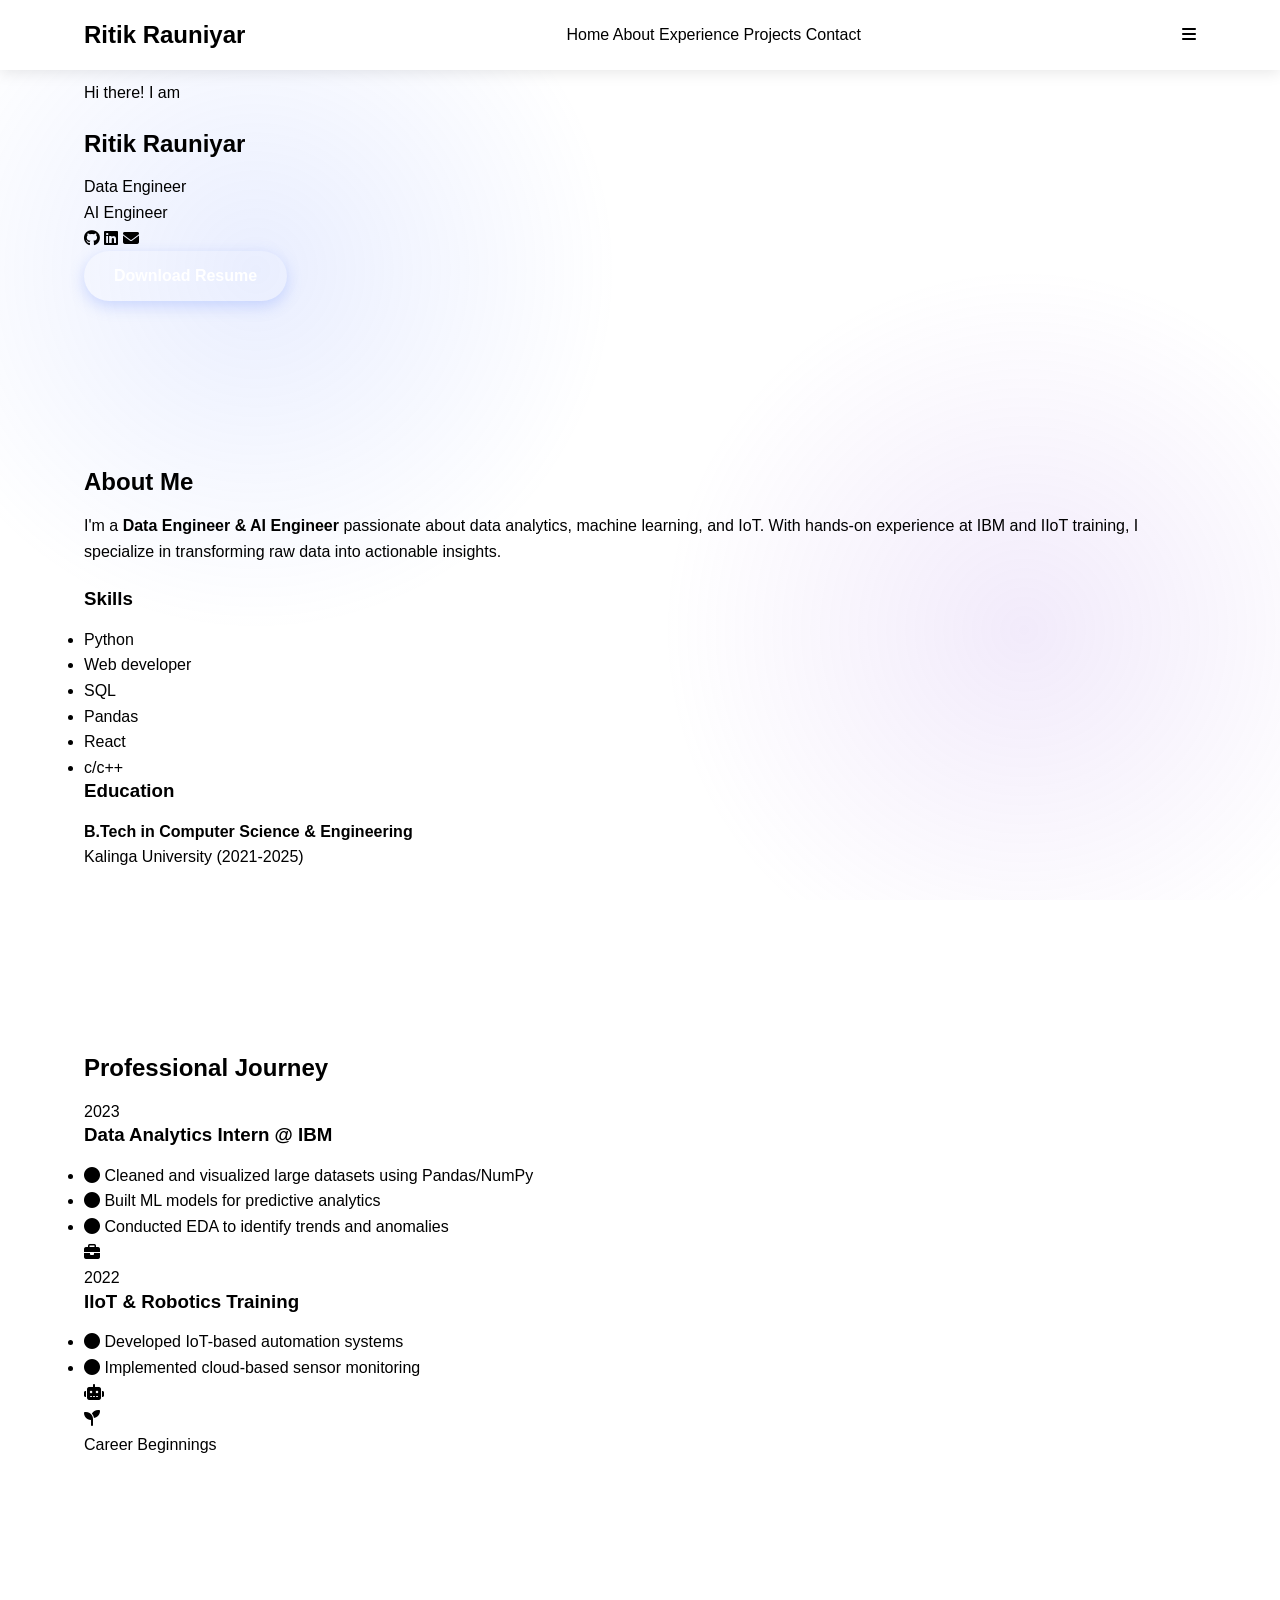
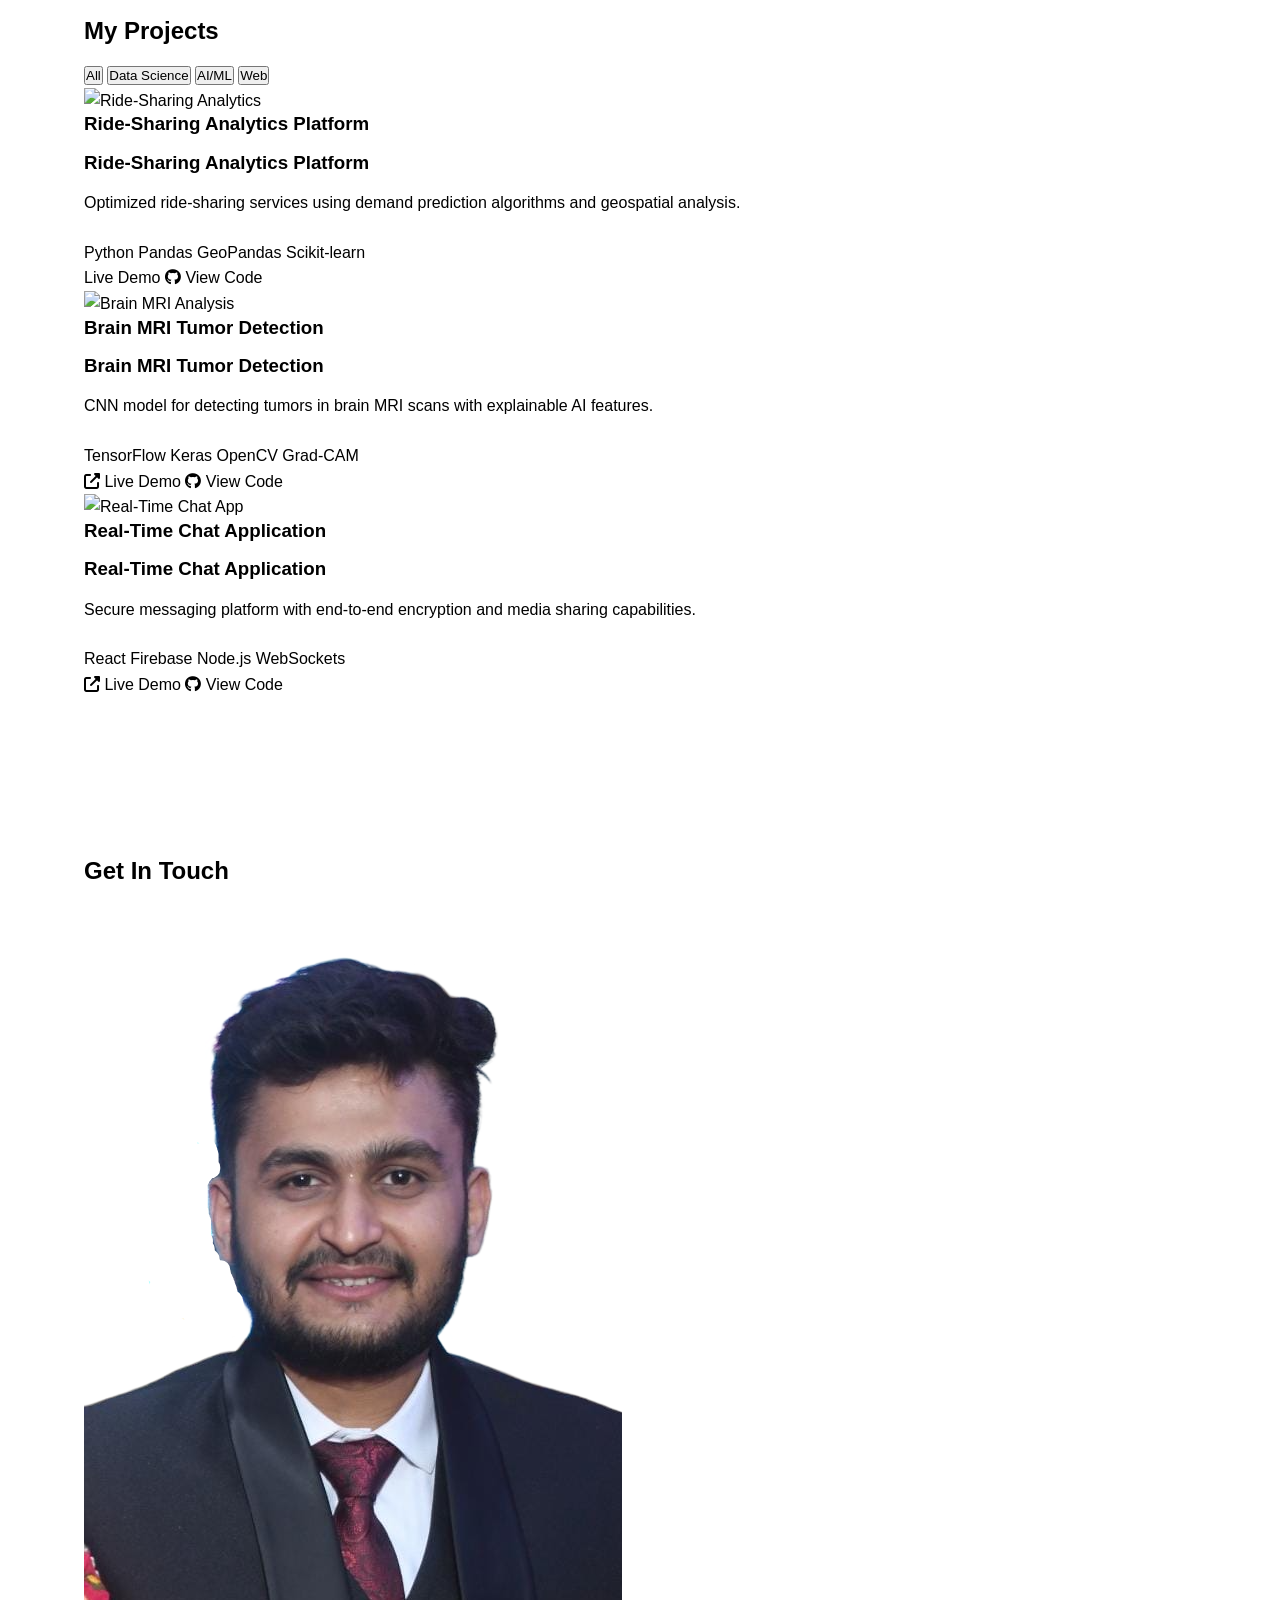
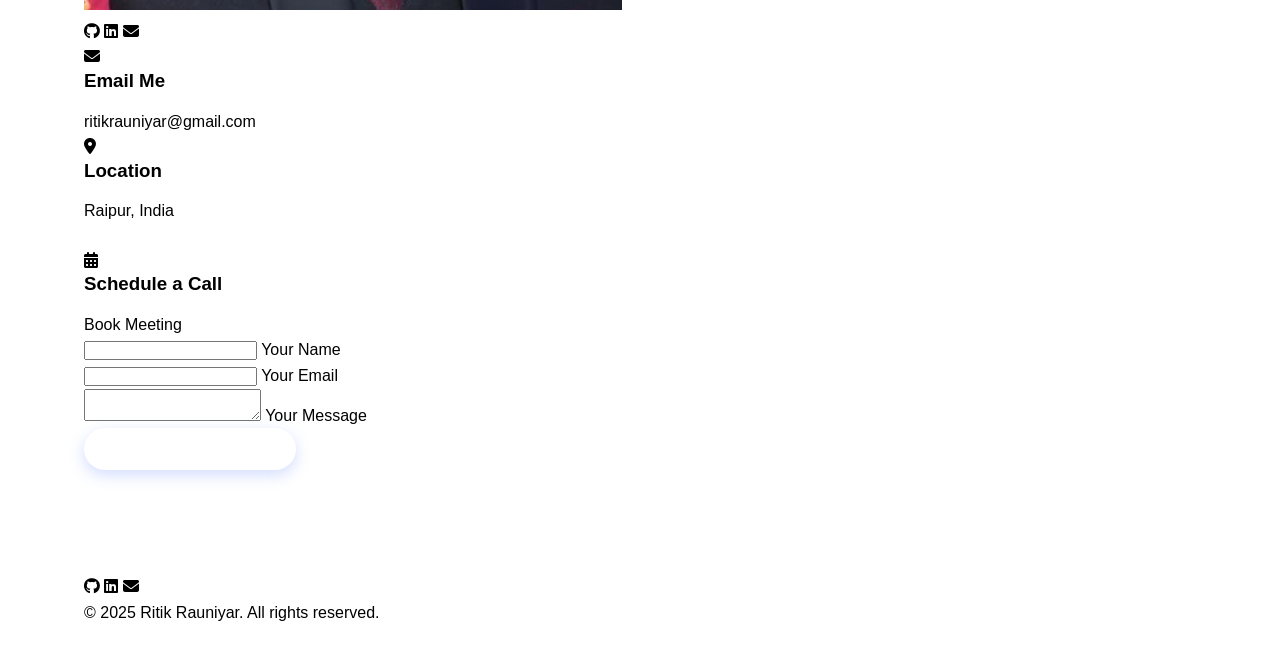
==== commit 0042b586: "index.html" ====
--- a/index.html
+++ b/index.html
@@ -189,7 +189,7 @@
             </div>
             <div class="project-links">
               <a href="#" class="project-link primary"><i class="fas fa-external-link-alt"></i> Live Demo</a>
-              <a href="#" class="project-link secondary"><i class="fab fa-github"></i> View Code</a>
+              <a href="https://github.com/ritikrauniyar93/brain-mri-tumor-detection" class="project-link secondary"><i class="fab fa-github"></i> View Code</a>
             </div>
           </div>
         </div>
--- a/styles.css
+++ b/styles.css
@@ -1,3 +1,6 @@
+Certainly! Below is the revised CSS code with improvements for readability, organization, and potential fixes for common issues. I've made some adjustments to ensure better responsiveness, accessibility, and overall performance. 
+
+```css
 /* ==================== */
 /* Global Styles */
 /* ==================== */
@@ -81,6 +84,7 @@
   transition: var(--transition);
 }
 
+/* Button Styles */
 .btn {
   display: inline-block;
   padding: 12px 30px;
@@ -127,7 +131,6 @@
   width: 100%;
   background: rgba(255, 255, 255, 0.97);
   backdrop-filter: blur(10px);
-  -webkit-backdrop-filter: blur(10px);
   box-shadow: 0 2px 15px rgba(0,0,0,0.1);
   z-index: 1000;
   padding: 1rem 0;
@@ -143,1168 +146,5 @@
 .logo {
   font-size: 1.5rem;
   font-weight: 700;
-  color: var(--dark);
   background: linear-gradient(90deg, var(--primary), var(--secondary));
   -webkit-background-clip: text;
-  background-clip: text;
-  color: transparent;
-  transition: var(--transition);
-}
-
-.nav-links {
-  display: flex;
-  gap: 2rem;
-}
-
-.nav-links a {
-  color: var(--text);
-  font-weight: 500;
-  font-size: 1rem;
-  position: relative;
-  transition: var(--transition);
-}
-
-.nav-links a:hover {
-  color: var(--primary);
-}
-
-.nav-links a::after {
-  content: '';
-  position: absolute;
-  bottom: -5px;
-  left: 0;
-  width: 0;
-  height: 2px;
-  background: linear-gradient(90deg, var(--primary), var(--secondary));
-  transition: width 0.3s ease;
-}
-
-.nav-links a:hover::after {
-  width: 100%;
-}
-
-.mobile-menu-toggle {
-  display: none;
-  font-size: 1.5rem;
-  cursor: pointer;
-  color: var(--dark);
-}
-
-/* ==================== */
-/* Hero Section */
-/* ==================== */
-.hero {
-  height: 100vh;
-  min-height: 800px;
-  display: flex;
-  align-items: center;
-  text-align: center;
-  position: relative;
-  overflow: hidden;
-  padding-top: 0;
-  margin-top: -80px;
-}
-
-.hero::before {
-  content: '';
-  position: absolute;
-  top: -50%;
-  left: -50%;
-  width: 200%;
-  height: 200%;
-  background: radial-gradient(circle, rgba(110, 142, 251, 0.2) 0%, transparent 70%);
-  animation: pulse 15s infinite alternate;
-  z-index: 0;
-}
-
-@keyframes pulse {
-  0% { transform: scale(1); opacity: 0.5; }
-  100% { transform: scale(1.2); opacity: 0.8; }
-}
-
-.hero .container {
-  position: relative;
-  z-index: 2;
-}
-
-.hero-content {
-  width: 100%;
-  display: flex;
-  flex-direction: column;
-  align-items: center;
-  justify-content: center;
-}
-
-.hero-text {
-  margin-bottom: 2rem;
-  width: 100%;
-}
-
-.hero-actions {
-  display: flex;
-  flex-direction: column;
-  align-items: center;
-  gap: 1.5rem;
-  margin-top: 2rem;
-}
-
-.intro {
-  font-size: 1.5rem;
-  margin-bottom: 0.5rem;
-  opacity: 0.9;
-  color: var(--text);
-}
-
-/* Typewriter animation */
-#typewriter {
-  font-size: 3.5rem;
-  color: var(--dark);
-  border-right: 3px solid var(--primary);
-  white-space: nowrap;
-  overflow: hidden;
-  width: fit-content;
-  margin: 0 auto 1rem;
-  height: 4rem;
-  animation: blink-caret 0.75s step-end infinite;
-}
-
-@keyframes blink-caret {
-  from, to { border-color: transparent }
-  50% { border-color: var(--primary); }
-}
-
-.title-container {
-  height: 2.5rem;
-  overflow: hidden;
-  display: inline-block;
-  margin-bottom: 1.5rem;
-}
-
-.title-words {
-  animation: slide 6s ease-in-out infinite;
-}
-
-@keyframes slide {
-  0%, 40% { transform: translateY(0); }
-  50%, 90% { transform: translateY(-50%); }
-  100% { transform: translateY(0); }
-}
-
-.title-word {
-  display: block;
-  height: 2.5rem;
-  font-size: 1.8rem;
-  font-weight: 400;
-  line-height: 2.5rem;
-  background: linear-gradient(90deg, var(--primary), var(--secondary));
-  -webkit-background-clip: text;
-  background-clip: text;
-  color: transparent;
-}
-
-.social-links {
-  display: flex;
-  gap: 1.5rem;
-  justify-content: center;
-}
-
-.social-links a {
-  color: var(--dark);
-  font-size: 1.8rem;
-  transition: var(--transition);
-}
-
-.social-links a:hover {
-  transform: translateY(-5px);
-  color: var(--primary);
-}
-
-/* CSS Laptop Animation */
-.css-laptop {
-  position: absolute;
-  left: 50%;
-  top: 50%;
-  transform: translate(-50%, -50%);
-  width: 60%;
-  max-width: 600px;
-  z-index: 1;
-  opacity: 0.8;
-  pointer-events: none;
-  animation: float 6s ease-in-out infinite;
-  filter: drop-shadow(0 0 15px rgba(110, 142, 251, 0.5));
-  transition: var(--transition);
-}
-
-.css-laptop:hover {
-  transform: translate(-50%, -50%) scale(1.05) rotateY(10deg);
-  filter: drop-shadow(0 0 25px rgba(167, 119, 227, 0.7));
-}
-
-.screen {
-  position: relative;
-  background: #0a0a12;
-  border: 12px solid #2a2a35;
-  border-radius: 8px 8px 0 0;
-  height: 0;
-  padding-bottom: 56.25%;
-  overflow: hidden;
-}
-
-.keyboard {
-  width: 110%;
-  margin-left: -5%;
-  height: 20px;
-  background: #2a2a35;
-  border-radius: 0 0 8px 8px;
-  box-shadow: 0 5px 15px rgba(0,0,0,0.3);
-}
-
-.code-line {
-  height: 14px;
-  background: rgba(110, 142, 251, 0.1);
-  margin: 12px;
-  border-radius: 2px;
-  position: relative;
-  overflow: hidden;
-}
-
-.code-line::after {
-  content: '';
-  position: absolute;
-  left: 0;
-  top: 0;
-  height: 100%;
-  width: 60%;
-  background: linear-gradient(90deg, transparent, rgba(110, 142, 251, 0.4), transparent);
-  animation: codeFlow 3s linear infinite;
-}
-
-.code-line:nth-child(1) { width: 80%; animation-delay: 0.3s; }
-.code-line:nth-child(2) { width: 65%; animation-delay: 0.6s; }
-.code-line:nth-child(3) { width: 70%; animation-delay: 0.9s; }
-
-@keyframes float {
-  0%, 100% { transform: translate(-50%, -50%) translateY(0); }
-  50% { transform: translate(-50%, -50%) translateY(-15px); }
-}
-
-@keyframes codeFlow {
-  0% { transform: translateX(-150%); }
-  100% { transform: translateX(150%); }
-}
-
-/* ==================== */
-/* About Section */
-/* ==================== */
-.about {
-  position: relative;
-}
-
-.section-title {
-  text-align: center;
-  font-size: 2.5rem;
-  margin-bottom: 3rem;
-  color: var(--dark);
-  position: relative;
-  display: inline-block;
-}
-
-.section-title::after {
-  content: '';
-  position: absolute;
-  bottom: -10px;
-  left: 0;
-  width: 100%;
-  height: 3px;
-  background: linear-gradient(90deg, var(--primary), var(--secondary));
-  transform: scaleX(0);
-  transform-origin: left;
-  transition: transform 0.8s cubic-bezier(0.65, 0, 0.35, 1);
-}
-
-.section-title:hover::after {
-  transform: scaleX(1);
-}
-
-.animated-card {
-  background: var(--glass-bg);
-  backdrop-filter: blur(5px);
-  -webkit-backdrop-filter: blur(5px);
-  border-radius: 12px;
-  padding: 2rem;
-  margin-bottom: 2rem;
-  box-shadow: 0 10px 30px rgba(0,0,0,0.05);
-  transition: var(--transition);
-  position: relative;
-  overflow: hidden;
-}
-
-.animated-card::before {
-  content: '';
-  position: absolute;
-  top: -50%;
-  left: -50%;
-  width: 200%;
-  height: 200%;
-  background: linear-gradient(to bottom right, rgba(110, 142, 251, 0.1), rgba(167, 119, 227, 0.1));
-  transform: rotate(30deg);
-  z-index: -1;
-  transition: var(--transition);
-}
-
-.animated-card:hover::before {
-  transform: rotate(45deg) scale(1.2);
-}
-
-.animated-text {
-  line-height: 1.8;
-  font-size: 1.1rem;
-}
-
-.skills-container {
-  margin: 2rem 0;
-}
-
-.skills-title {
-  font-size: 1.5rem;
-  margin-bottom: 1.5rem;
-  color: var(--dark);
-}
-
-.skills {
-  display: flex;
-  flex-wrap: wrap;
-  gap: 1rem;
-}
-
-.skill-item {
-  background: rgba(110, 142, 251, 0.1);
-  color: var(--primary);
-  padding: 0.8rem 1.5rem;
-  border-radius: 50px;
-  font-weight: 500;
-  transition: var(--transition);
-}
-
-.skill-item:hover {
-  background: var(--primary);
-  color: white;
-  transform: translateY(-3px);
-}
-
-.education-card {
-  background: var(--glass-bg);
-  backdrop-filter: blur(5px);
-  -webkit-backdrop-filter: blur(5px);
-  border-radius: 12px;
-  padding: 2rem;
-  box-shadow: 0 10px 30px rgba(0,0,0,0.05);
-  transition: var(--transition);
-}
-
-.education-card h3 {
-  color: var(--dark);
-  margin-bottom: 1rem;
-}
-
-.education-card p {
-  line-height: 1.7;
-}
-
-/* ==================== */
-/* Experience Section */
-/* ==================== */
-.experience {
-  position: relative;
-}
-
-.timeline-tree {
-  position: relative;
-  max-width: 800px;
-  margin: 0 auto;
-  padding-left: 50px;
-}
-
-.tree-node {
-  position: relative;
-  margin-bottom: 40px;
-}
-
-.tree-connector {
-  position: absolute;
-  left: -30px;
-  top: 0;
-  bottom: 0;
-  width: 2px;
-  background: linear-gradient(to bottom, var(--primary), var(--secondary));
-}
-
-.tree-card {
-  background: var(--glass-bg);
-  backdrop-filter: blur(5px);
-  -webkit-backdrop-filter: blur(5px);
-  border-radius: 12px;
-  padding: 25px;
-  box-shadow: 0 10px 30px rgba(0,0,0,0.05);
-  position: relative;
-  transition: var(--transition);
-}
-
-.tree-card:hover {
-  transform: translateY(-5px);
-  box-shadow: 0 15px 40px rgba(110, 142, 251, 0.1);
-}
-
-.tree-date {
-  position: absolute;
-  left: -90px;
-  top: 20px;
-  width: 80px;
-  text-align: right;
-  color: var(--primary);
-  font-weight: 600;
-}
-
-.tree-role {
-  color: var(--primary);
-  margin-bottom: 15px;
-  font-size: 1.3rem;
-}
-
-.tree-details {
-  margin-left: 20px;
-}
-
-.tree-details li {
-  position: relative;
-  margin-bottom: 8px;
-  list-style: none;
-  line-height: 1.5;
-}
-
-.tree-details i.fa-circle {
-  position: absolute;
-  left: -20px;
-  top: 8px;
-  font-size: 8px;
-  color: var(--secondary);
-}
-
-.tree-icon {
-  position: absolute;
-  left: -55px;
-  top: 15px;
-  width: 40px;
-  height: 40px;
-  background: white;
-  border-radius: 50%;
-  display: flex;
-  align-items: center;
-  justify-content: center;
-  color: var(--primary);
-  box-shadow: 0 0 0 4px rgba(110, 142, 251, 0.2);
-}
-
-.tree-root {
-  display: flex;
-  align-items: center;
-  margin-top: 30px;
-}
-
-.root-icon {
-  width: 50px;
-  height: 50px;
-  background: linear-gradient(135deg, var(--primary), var(--secondary));
-  border-radius: 50%;
-  display: flex;
-  align-items: center;
-  justify-content: center;
-  color: white;
-  margin-right: 20px;
-  font-size: 1.2rem;
-}
-
-.root-text {
-  font-weight: 600;
-  color: var(--text);
-}
-
-/* ==================== */
-/* Projects Section - Compact */
-/* ==================== */
-.projects-section {
-  padding: 60px 0;
-  position: relative;
-}
-
-.project-filters {
-  display: flex;
-  justify-content: center;
-  flex-wrap: wrap;
-  gap: 0.8rem;
-  margin-bottom: 1.5rem;
-}
-
-.filter-btn {
-  padding: 0.5rem 1.5rem;
-  border: none;
-  background: rgba(70, 56, 132, 0.1);
-  color: var(--primary);
-  font-weight: 500;
-  border-radius: 50px;
-  cursor: pointer;
-  font-size: 0.85rem;
-  transition: var(--transition);
-}
-
-.filter-btn:hover {
-  background: var(--primary);
-  color: rgb(105, 101, 101);
-  transform: translateY(-2px);
-}
-
-.filter-btn.active {
-  background: var(--primary);
-  color: rgb(61, 44, 44);
-  box-shadow: 0 3px 10px rgba(17, 62, 209, 0.3);
-}
-
-.projects-grid {
-  display: grid;
-  grid-template-columns: repeat(auto-fill, minmax(280px, 1fr));
-  gap: 1.2rem;
-}
-
-.project-card {
-  background: var(--glass-bg);
-  backdrop-filter: blur(5px);
-  -webkit-backdrop-filter: blur(5px);
-  border-radius: 10px;
-  overflow: hidden;
-  box-shadow: 0 4px 12px rgba(0,0,0,0.08);
-  transform: scale(0.95);
-  transition: all 0.3s ease;
-}
-
-.project-card:hover {
-  transform: scale(0.97);
-  box-shadow: 0 6px 18px rgba(110, 142, 251, 0.18);
-}
-
-.project-image-container {
-  height: 160px;
-  overflow: hidden;
-  position: relative;
-}
-
-.project-image {
-  width: 100%;
-  height: 100%;
-  object-fit: cover;
-  transition: transform 0.5s ease;
-}
-
-.project-card:hover .project-image {
-  transform: scale(1.05);
-}
-
-.project-overlay {
-  position: absolute;
-  top: 0;
-  left: 0;
-  width: 100%;
-  height: 100%;
-  background: linear-gradient(to bottom, transparent, rgba(26, 26, 46, 0.8));
-  display: flex;
-  align-items: flex-end;
-  padding: 1rem;
-  opacity: 0;
-  transition: opacity 0.3s ease;
-}
-
-.project-card:hover .project-overlay {
-  opacity: 1;
-}
-
-.project-content {
-  padding: 1rem;
-}
-
-.project-title {
-  font-size: 1.3rem;
-  margin-bottom: 0.5rem;
-  color: var(--dark);
-}
-
-.project-description {
-  color: var(--text);
-  margin-bottom: 1rem;
-  line-height: 1.6;
-  font-size: 0.9rem;
-}
-
-.project-tech {
-  display: flex;
-  flex-wrap: wrap;
-  gap: 0.5rem;
-  margin-bottom: 1rem;
-}
-
-.tech-tag {
-  background: rgba(83, 86, 94, 0.1);
-  color: var(--primary);
-  padding: 0.2rem 0.6rem;
-  border-radius: 50px;
-  font-size: 0.7rem;
-  font-weight: 500;
-  transition: var(--transition);
-}
-
-.tech-tag:hover {
-  background: var(--primary);
-  color: white;
-}
-
-.project-links {
-  display: flex;
-  gap: 0.8rem;
-}
-
-.project-link {
-  display: inline-flex;
-  align-items: center;
-  justify-content: center;
-  padding: 0.5rem 1rem;
-  border-radius: 50px;
-  font-weight: 500;
-  font-size: 0.85rem;
-  transition: var(--transition);
-}
-
-.project-link.primary {
-  background: var(--primary);
-  color: white;
-  box-shadow: 0 3px 10px rgba(110, 142, 251, 0.3);
-}
-
-.project-link.secondary {
-  border: 1px solid var(--primary);
-  color: var(--primary);
-}
-
-.project-link:hover {
-  transform: translateY(-3px);
-  box-shadow: 0 5px 15px rgba(110, 142, 251, 0.2);
-}
-
-.project-link i {
-  margin-right: 0.4rem;
-  font-size: 0.8rem;
-}
-
-/* Responsive adjustments */
-@media (max-width: 992px) {
-  .projects-grid {
-    grid-template-columns: repeat(auto-fill, minmax(260px, 1fr));
-  }
-}
-
-@media (max-width: 768px) {
-  .projects-section {
-    padding: 50px 0;
-  }
-  
-  .project-filters {
-    margin-bottom: 1.2rem;
-  }
-}
-
-@media (max-width: 576px) {
-  .projects-grid {
-    gap: 1rem;
-  }
-  
-  .project-image-container {
-    height: 140px;
-  }
-  
-  .project-content {
-    padding: 0.8rem;
-  }
-  
-  .project-title {
-    font-size: 1.2rem;
-  }
-}
-
-/* ==================== */
-/* Contact Section */
-/* ==================== */
-.contact {
-  position: relative;
-}
-
-.contact-flex-container {
-  display: flex;
-  gap: 3rem;
-  align-items: center;
-}
-
-.contact-profile-column {
-  flex: 1;
-  display: flex;
-  justify-content: center;
-}
-
-.profile-pic-holographic {
-  position: relative;
-  width: 300px;
-  height: 300px;
-  display: flex;
-  flex-direction: column;
-  align-items: center;
-}
-
-.profile-pic-wrapper {
-  position: relative;
-  width: 250px;
-  height: 250px;
-  border-radius: 50%;
-  display: flex;
-  justify-content: center;
-  align-items: center;
-}
-
-.profile-pic {
-  width: 230px;
-  height: 230px;
-  border-radius: 50%;
-  object-fit: cover;
-  z-index: 2;
-  border: 5px solid white;
-  box-shadow: 0 10px 30px rgba(0,0,0,0.1);
-  transition: var(--transition);
-}
-
-.profile-pic-border {
-  position: absolute;
-  width: 100%;
-  height: 100%;
-  border-radius: 50%;
-  background: linear-gradient(45deg, var(--primary), var(--secondary));
-  animation: rotate 8s linear infinite;
-  z-index: 1;
-  opacity: 0.7;
-}
-
-.holographic-effect {
-  position: absolute;
-  top: 0;
-  left: 0;
-  width: 100%;
-  height: 100%;
-  border-radius: 50%;
-  background: radial-gradient(circle, rgba(110, 142, 251, 0.1) 0%, transparent 70%);
-  animation: pulse 6s infinite alternate;
-  z-index: 0;
-}
-
-.profile-social-links {
-  display: flex;
-  gap: 1.5rem;
-  margin-top: 2rem;
-}
-
-.social-circle {
-  width: 50px;
-  height: 50px;
-  border-radius: 50%;
-  background: white;
-  display: flex;
-  align-items: center;
-  justify-content: center;
-  box-shadow: 0 5px 15px rgba(0,0,0,0.1);
-  transition: var(--transition);
-  color: var(--dark);
-}
-
-.social-circle:hover {
-  transform: translateY(-5px);
-  background: var(--primary);
-  color: white;
-}
-
-.contact-content-column {
-  flex: 1;
-}
-
-.contact-info {
-  display: grid;
-  grid-template-columns: repeat(auto-fit, minmax(250px, 1fr));
-  gap: 1.5rem;
-  margin-bottom: 2rem;
-}
-
-.info-card {
-  background: var(--glass-bg);
-  backdrop-filter: blur(5px);
-  -webkit-backdrop-filter: blur(5px);
-  border-radius: 12px;
-  padding: 1.5rem;
-  display: flex;
-  align-items: center;
-  gap: 1.5rem;
-  box-shadow: 0 5px 25px rgba(0,0,0,0.05);
-  transition: var(--transition);
-}
-
-.info-card:hover {
-  transform: translateY(-5px);
-  box-shadow: 0 15px 35px rgba(110, 142, 251, 0.1);
-}
-
-.info-icon {
-  width: 50px;
-  height: 50px;
-  background: rgba(110, 142, 251, 0.1);
-  border-radius: 50%;
-  display: flex;
-  align-items: center;
-  justify-content: center;
-  color: var(--primary);
-  font-size: 1.2rem;
-}
-
-.info-content h3 {
-  margin-bottom: 0.5rem;
-  color: var(--dark);
-}
-
-.info-content a {
-  color: var(--primary);
-  transition: var(--transition);
-}
-
-.info-content a:hover {
-  color: var(--secondary-dark);
-}
-
-.schedule-btn {
-  display: inline-block;
-  background: var(--primary);
-  color: white;
-  padding: 0.5rem 1rem;
-  border-radius: 50px;
-  font-size: 0.9rem;
-  transition: var(--transition);
-}
-
-.schedule-btn:hover {
-  background: var(--secondary);
-  transform: translateY(-2px);
-}
-
-.contact-form {
-  background: var(--glass-bg);
-  backdrop-filter: blur(5px);
-  -webkit-backdrop-filter: blur(5px);
-  border-radius: 12px;
-  padding: 2rem;
-  box-shadow: 0 10px 30px rgba(0,0,0,0.05);
-}
-
-.form-group {
-  position: relative;
-  margin-bottom: 2rem;
-}
-
-.form-control {
-  width: 100%;
-  padding: 1rem 0;
-  border: none;
-  border-bottom: 1px solid #ddd;
-  font-size: 1rem;
-  background: transparent;
-  transition: var(--transition);
-}
-
-.form-control:focus {
-  outline: none;
-  border-bottom-color: var(--primary);
-}
-
-.form-control:focus ~ label,
-.form-control:valid ~ label {
-  transform: translateY(-25px);
-  font-size: 0.8rem;
-  color: var(--primary);
-}
-
-.form-control ~ label {
-  position: absolute;
-  left: 0;
-  top: 1rem;
-  color: var(--text);
-  transition: var(--transition);
-  pointer-events: none;
-}
-
-.focus-border {
-  position: absolute;
-  bottom: 0;
-  left: 0;
-  width: 0;
-  height: 2px;
-  background: var(--primary);
-  transition: width 0.4s ease;
-}
-
-.form-control:focus ~ .focus-border {
-  width: 100%;
-}
-
-.submit-btn {
-  position: relative;
-  overflow: hidden;
-  padding: 1rem 2.5rem;
-  border: none;
-}
-
-.btn-text {
-  display: inline-block;
-  transition: var(--transition);
-}
-
-.btn-icon {
-  position: absolute;
-  right: 1.5rem;
-  top: 50%;
-  transform: translateY(-50%);
-  opacity: 0;
-  transition: var(--transition);
-}
-
-.submit-btn:hover .btn-text {
-  transform: translateX(-10px);
-}
-
-.submit-btn:hover .btn-icon {
-  opacity: 1;
-  right: 1.2rem;
-}
-
-.contact-dots .dot {
-  position: absolute;
-  border-radius: 50%;
-  background: rgba(110, 142, 251, 0.1);
-  animation: float 8s infinite ease-in-out;
-}
-
-.dot-1 {
-  width: 100px;
-  height: 100px;
-  top: 20%;
-  left: 10%;
-}
-
-.dot-2 {
-  width: 150px;
-  height: 150px;
-  bottom: 15%;
-  right: 10%;
-  animation-delay: 1s;
-}
-
-.dot-3 {
-  width: 70px;
-  height: 70px;
-  top: 60%;
-  left: 30%;
-  animation-delay: 2s;
-}
-
-/* ==================== */
-/* Footer */
-/* ==================== */
-footer {
-  background: var(--dark);
-  color: white;
-  padding: 3rem 0;
-  text-align: center;
-}
-
-.footer-links {
-  display: flex;
-  justify-content: center;
-  gap: 2rem;
-  margin: 1.5rem 0;
-}
-
-.footer-links a {
-  color: white;
-  font-size: 1.5rem;
-  transition: var(--transition);
-}
-
-.footer-links a:hover {
-  color: var(--primary);
-  transform: translateY(-3px);
-}
-
-.copyright {
-  font-size: 0.9rem;
-  opacity: 0.8;
-}
-
-/* ==================== */
-/* Responsive Styles */
-/* ==================== */
-@media (max-width: 992px) {
-  .hero {
-    min-height: 700px;
-  }
-  
-  .hero h1 {
-    font-size: 3rem;
-  }
-  
-  .contact-flex-container {
-    flex-direction: column;
-  }
-  
-  .contact-profile-column,
-  .contact-content-column {
-    width: 100%;
-  }
-}
-
-@media (max-width: 768px) {
-  .nav-links {
-    position: fixed;
-    top: 80px;
-    left: -100%;
-    width: 100%;
-    height: calc(100vh - 80px);
-    background: white;
-    flex-direction: column;
-    align-items: center;
-    justify-content: center;
-    gap: 2rem;
-    transition: left 0.3s ease;
-    z-index: 999;
-  }
-
-  .nav-links.active {
-    left: 0;
-  }
-
-  .mobile-menu-toggle {
-    display: block;
-  }
-
-  #typewriter {
-    font-size: 2.5rem;
-    height: 3rem;
-  }
-
-  .title-word {
-    font-size: 1.5rem;
-  }
-  
-  .css-laptop {
-    width: 90%;
-    opacity: 0.6;
-  }
-  
-  .projects-grid {
-    grid-template-columns: 1fr;
-  }
-}
-
-@media (max-width: 576px) {
-  .hero h1 {
-    font-size: 2rem;
-  }
-  
-  .intro {
-    font-size: 1.2rem;
-  }
-  
-  #typewriter {
-    font-size: 2rem;
-    height: 2.5rem;
-  }
-  
-  .title-word {
-    font-size: 1.3rem;
-  }
-  
-  .btn {
-    padding: 0.8rem 1.5rem;
-    font-size: 0.9rem;
-  }
-  
-  .profile-pic-wrapper {
-    width: 200px;
-    height: 200px;
-  }
-  
-  .profile-pic {
-    width: 180px;
-    height: 180px;
-  }
-}
-/* Typing Animation Styles */
-.typing-container {
-  display: inline-block;
-  position: relative;
-}
-
-.typing-text {
-  display: inline-block;
-  overflow: hidden;
-  white-space: nowrap;
-  border-right: 2px solid #4e9af1; /* Cursor color */
-  margin: 0 auto;
-  letter-spacing: 1px;
-  animation: 
-    typing 3s steps(30, end) forwards,
-    blink-caret 0.75s step-end infinite;
-  width: 0;
-}
-
-/* For the logo in header */
-.logo .typing-text {
-  font-size: 1.5rem;
-  font-weight: 600;
-  color: #ffffff;
-}
-
-/* For the hero section */
-.hero h1.typing-text {
-  font-size: 3.5rem;
-  border-right: 3px solid #4e9af1;
-  margin-bottom: 0.5rem;
-}
-
-/* Typing keyframes */
-@keyframes typing {
-  from { width: 0 }
-  to { width: 100% }
-}
-
-@keyframes blink-caret {
-  from, to { border-color: transparent }
-  50% { border-color: #4e9af1; }
-}
-
-/* Animation delay for multiple elements */
-.typing-delay-1 {
-  animation-delay: 0.5s;
-}
-.typing-delay-2 {
-  animation-delay: 1s;
-}
-.typing-delay-3 {
-  animation-delay: 1.5s;
-}
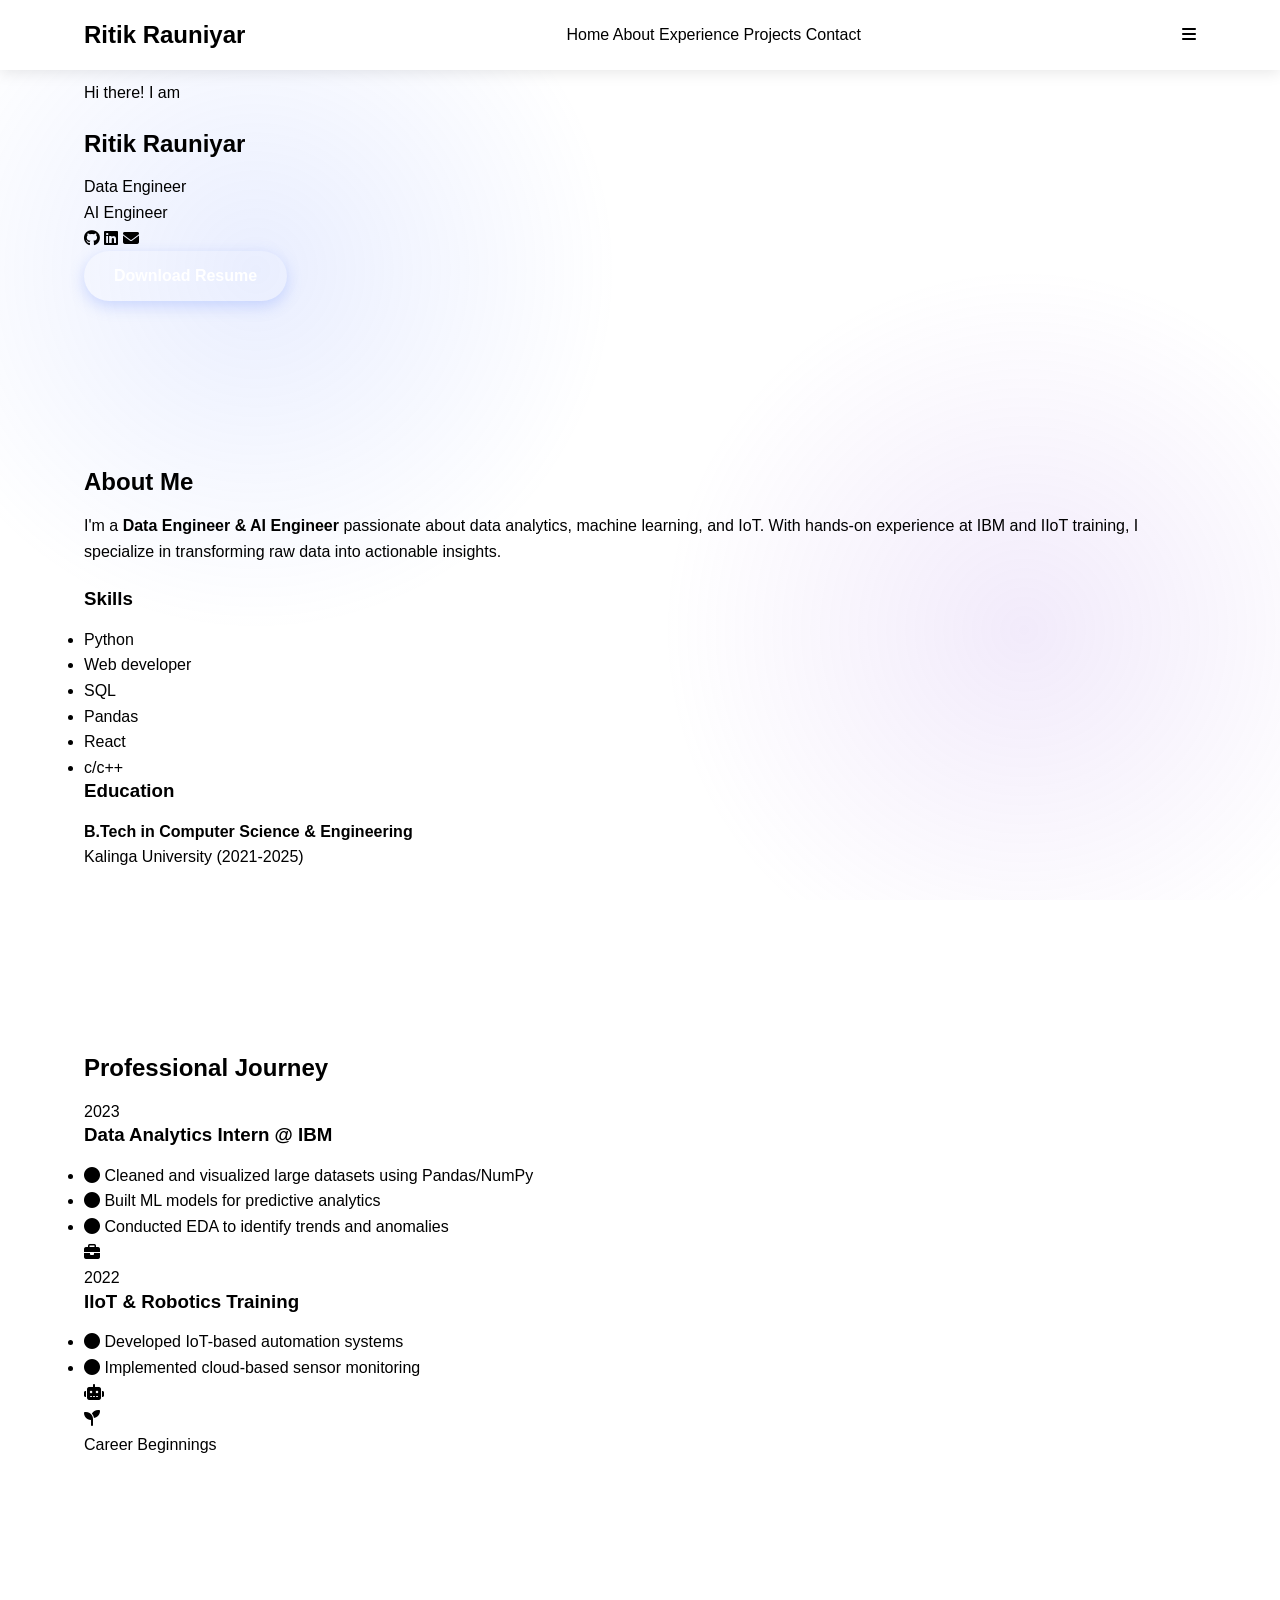
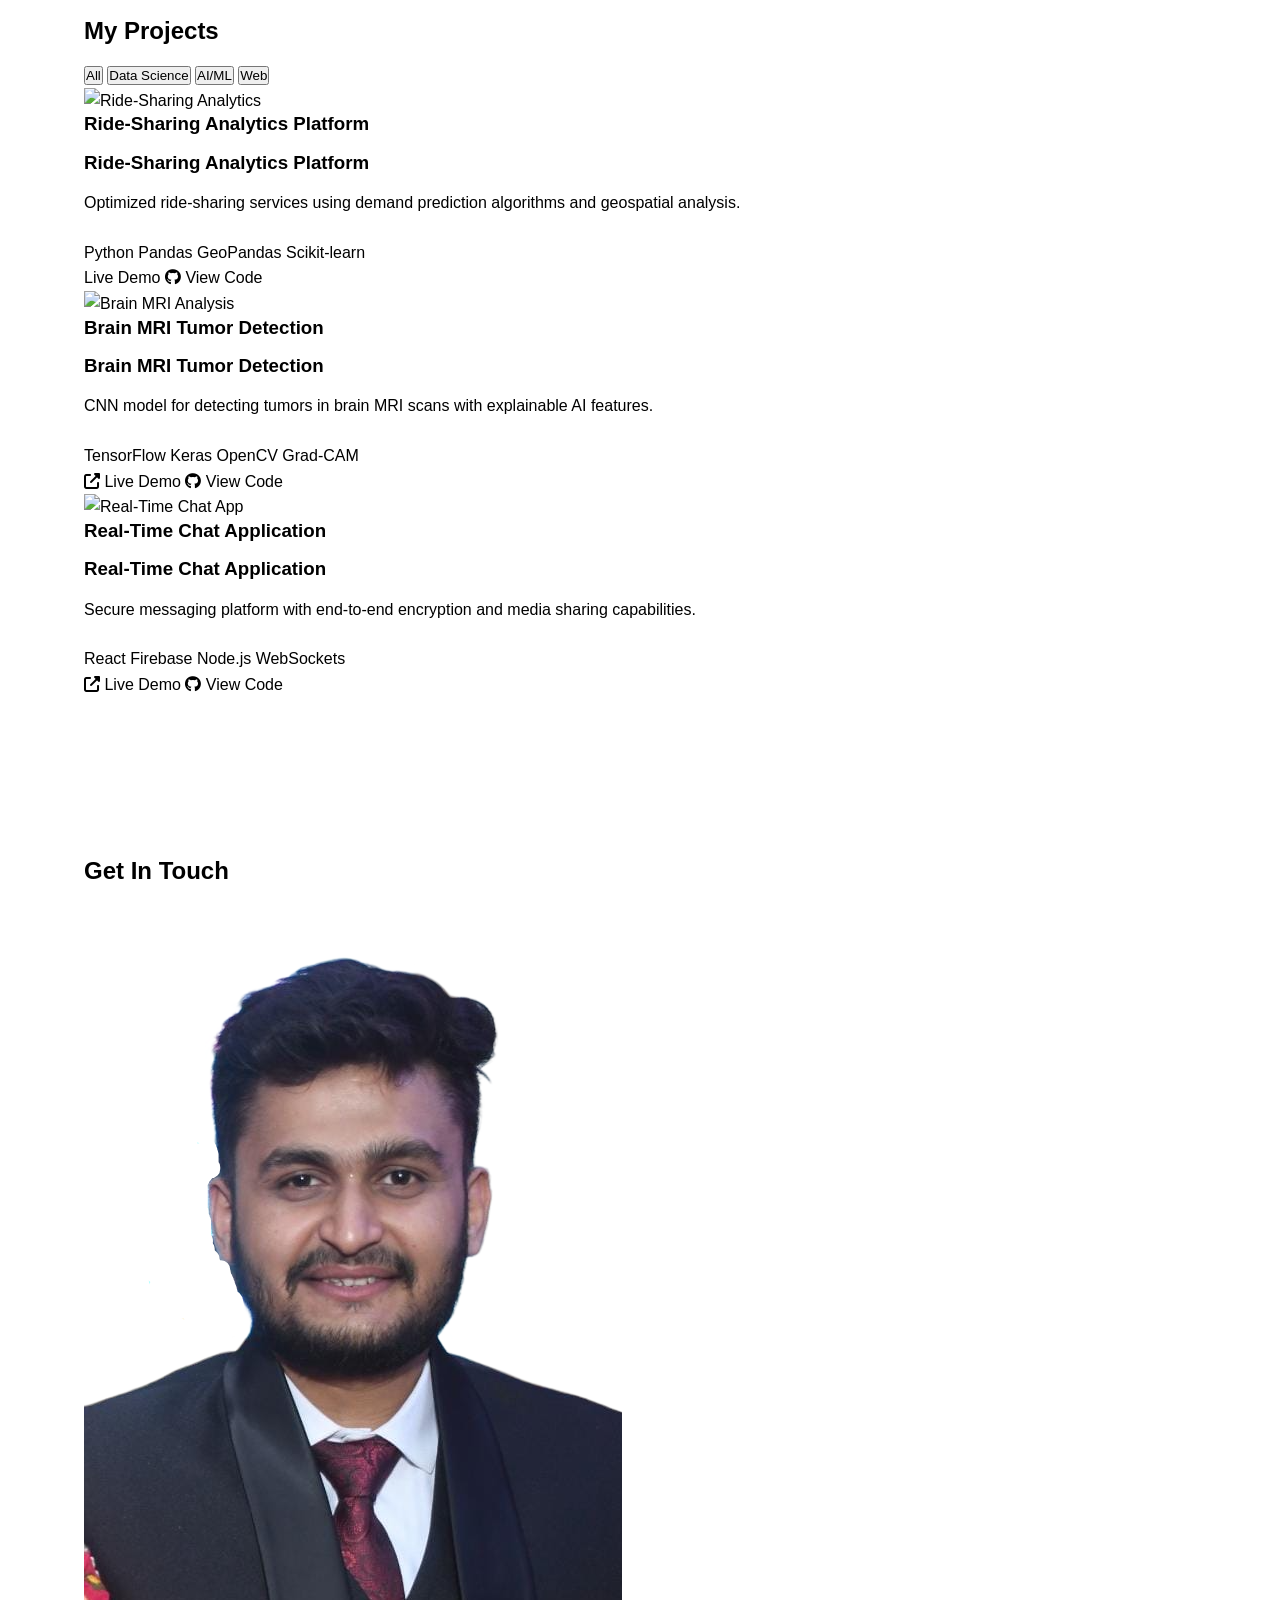
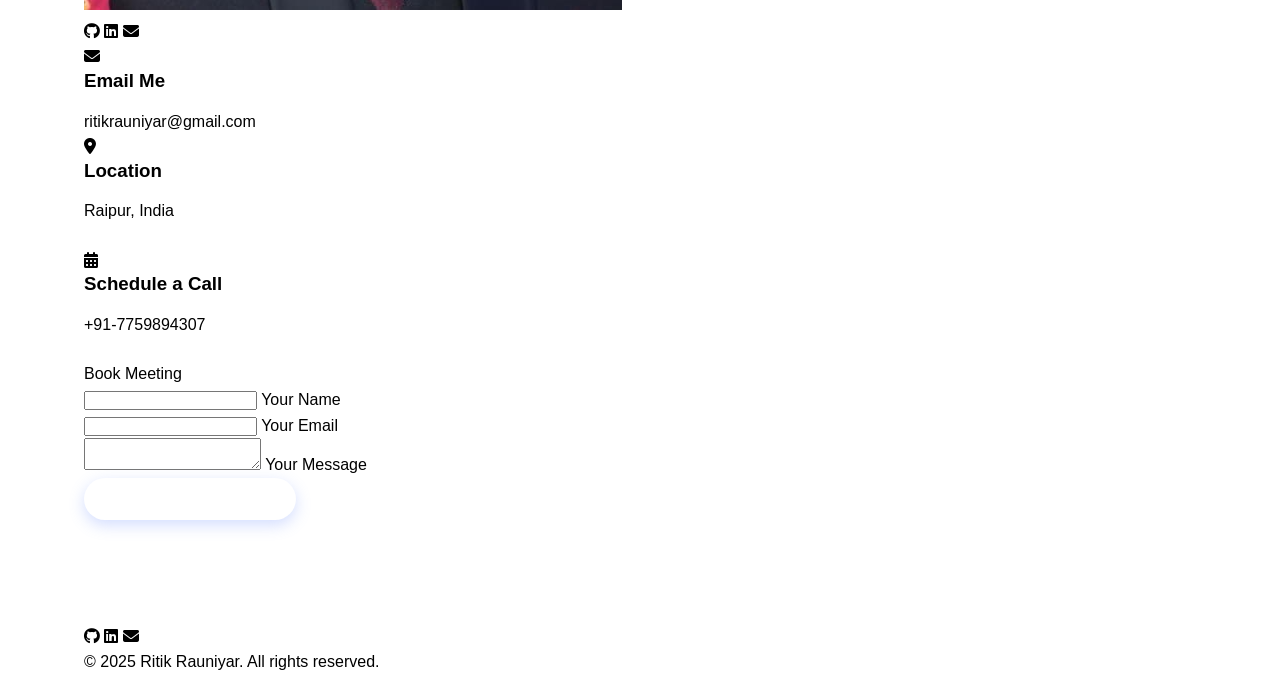
==== commit 5b94a209: "index.html" ====
--- a/index.html
+++ b/index.html
@@ -188,8 +188,15 @@
               <span class="tech-tag">Grad-CAM</span>
             </div>
             <div class="project-links">
-              <a href="#" class="project-link primary"><i class="fas fa-external-link-alt"></i> Live Demo</a>
-              <a href="https://github.com/ritikrauniyar93/brain-mri-tumor-detection" class="project-link secondary"><i class="fab fa-github"></i> View Code</a>
+                <!-- Link to Live Demo -->
+  <a href="#" class="project-link primary" target="_blank">
+    <i class="fas fa-external-link-alt"></i> Live Demo
+  </a>
+  
+  <!-- Link to View Code on GitHub -->
+  <a href="https://github.com/ritikrauniyar93/brain-mri-tumor-detection" class="project-link secondary" target="_blank">
+    <i class="fab fa-github"></i> View Code
+  </a>
             </div>
           </div>
         </div>
@@ -281,6 +288,7 @@
                 </div>
                 <div class="info-content">
                   <h3>Schedule a Call</h3>
+                  <p>+91-7759894307</p>
                   <a href="#" class="schedule-btn">Book Meeting</a>
                 </div>
               </div>
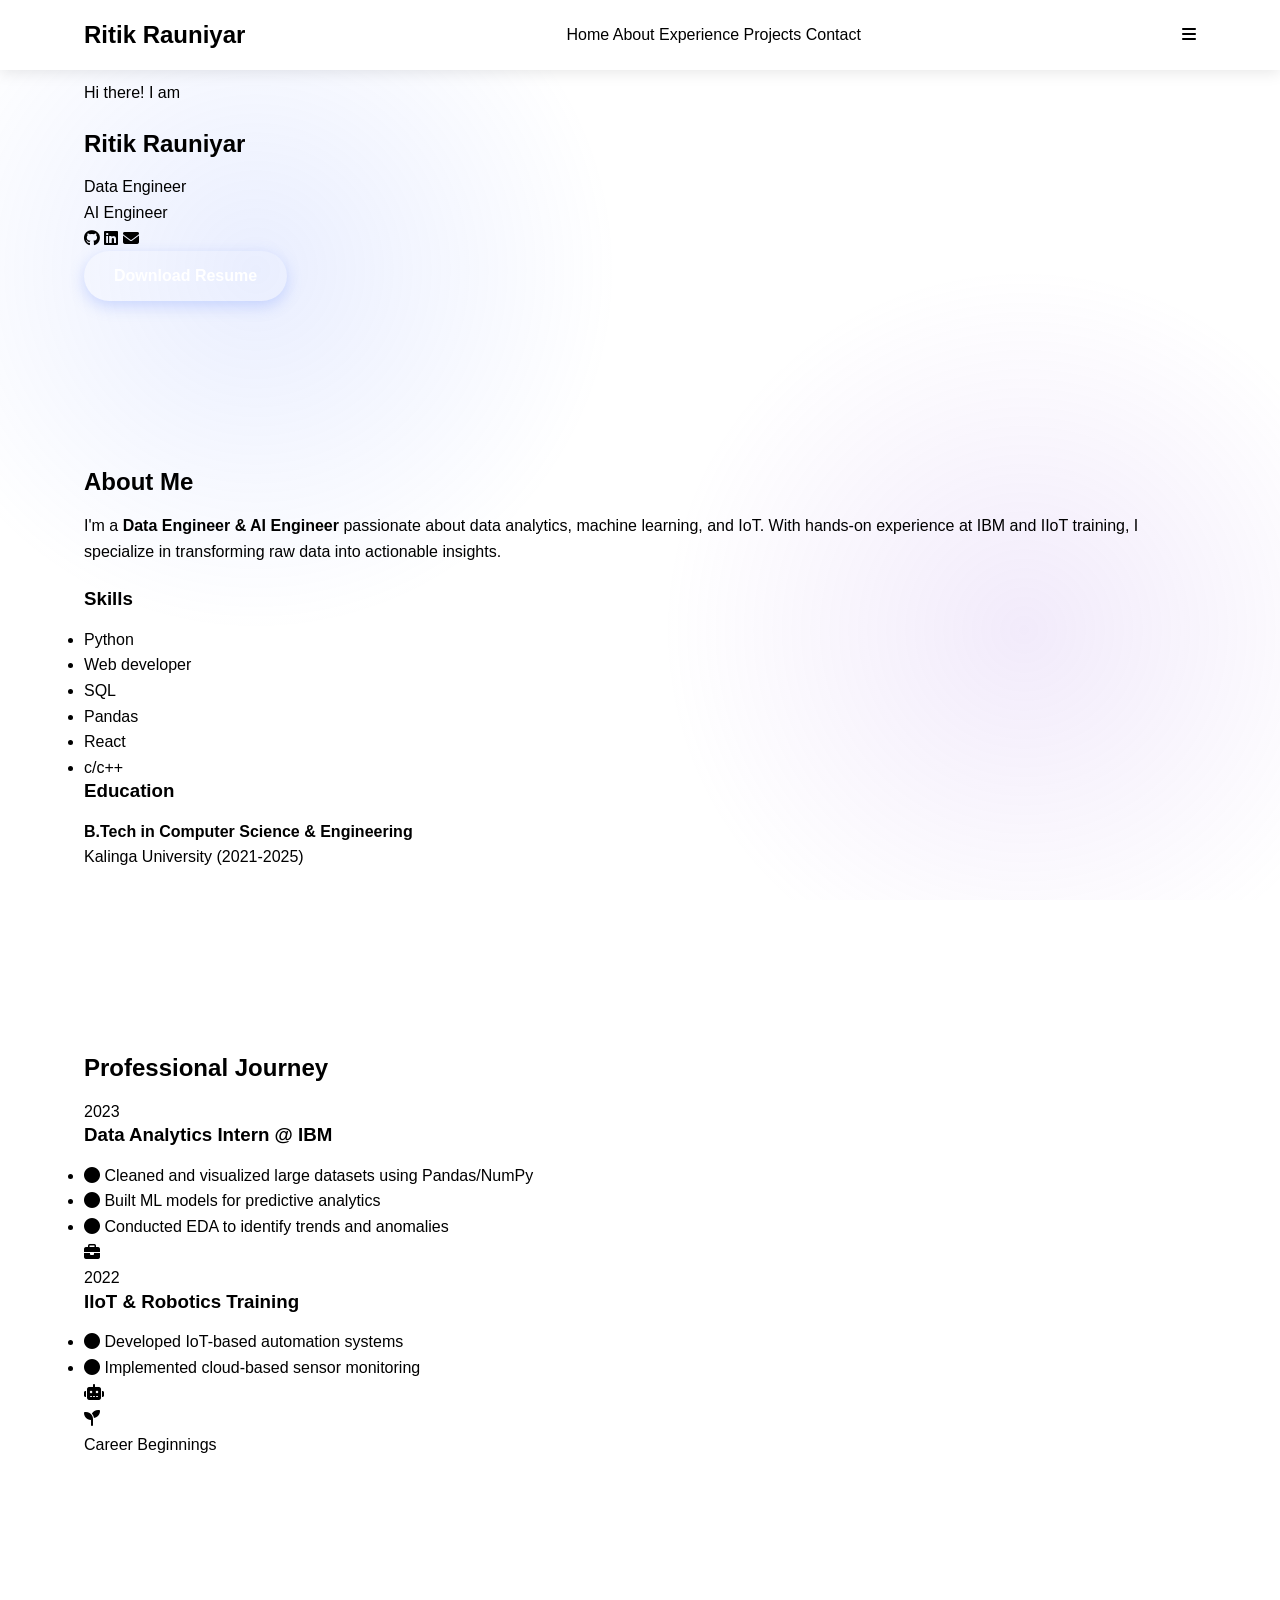
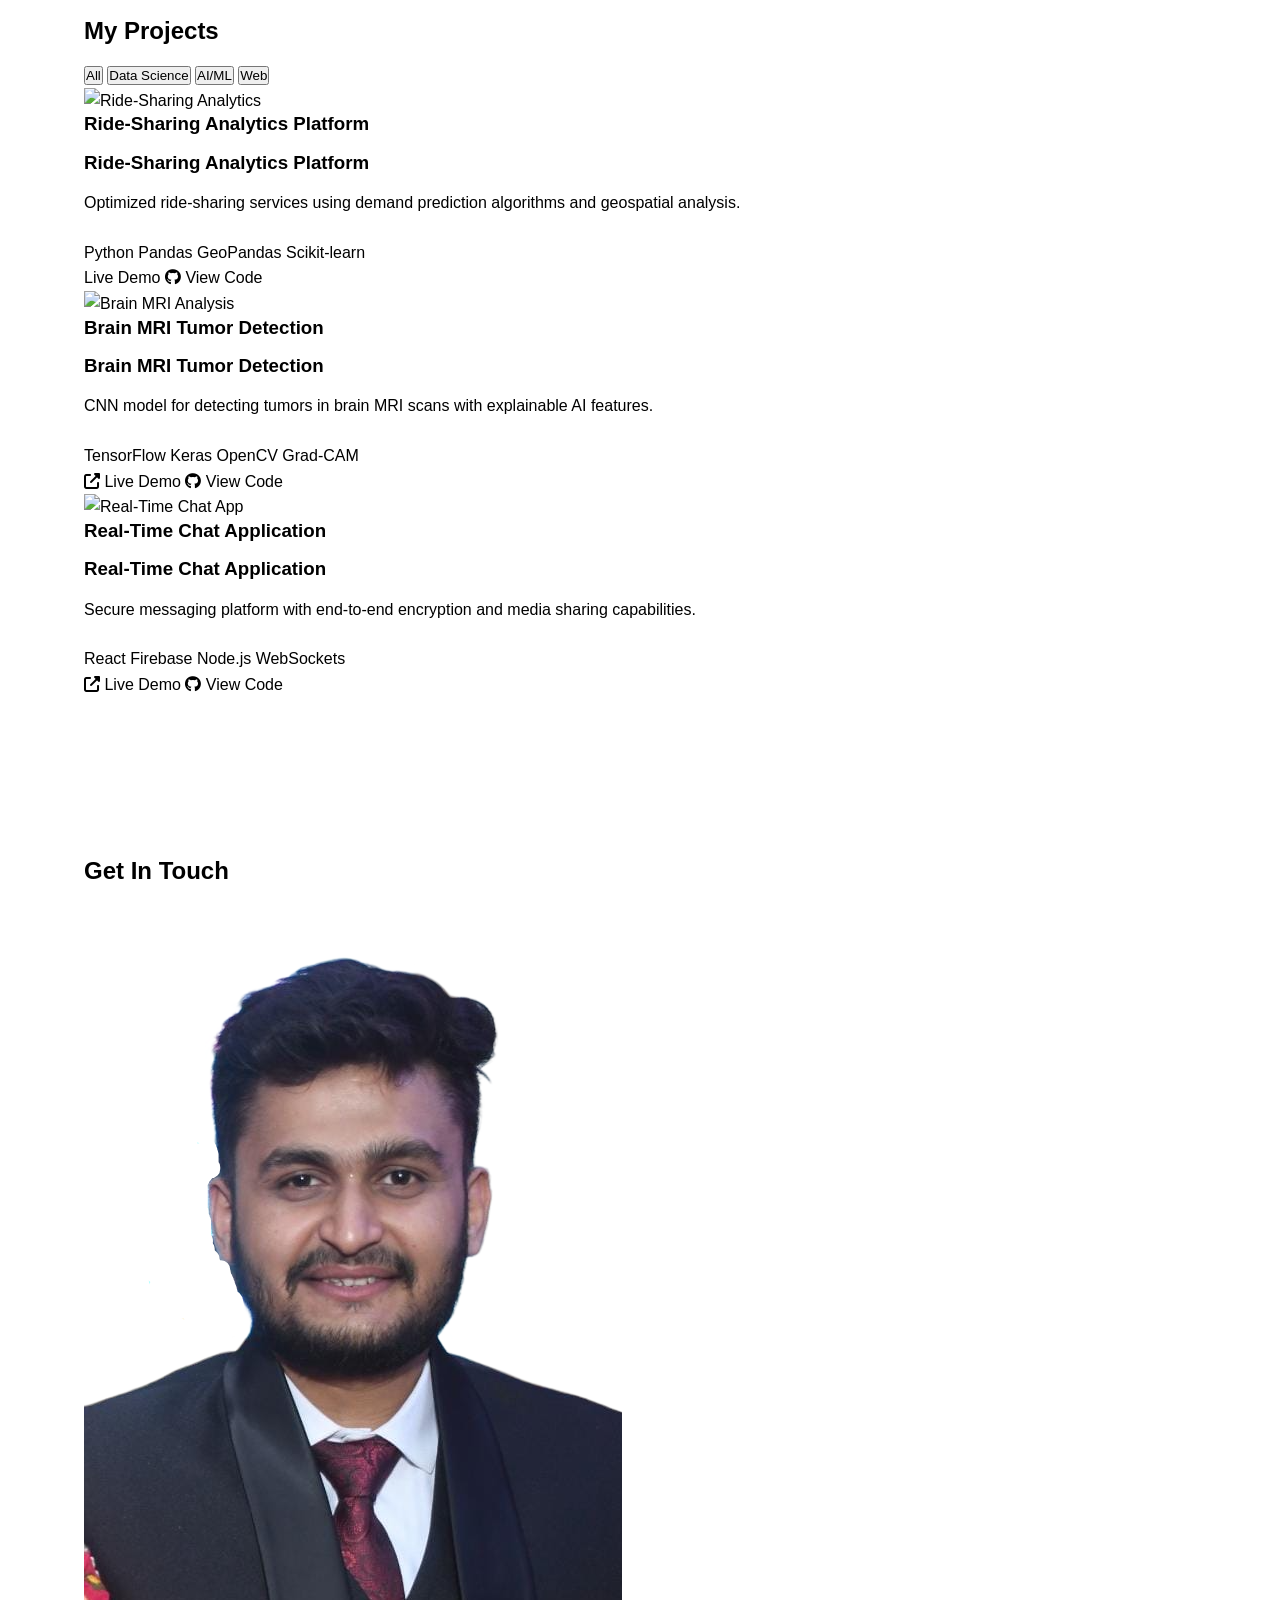
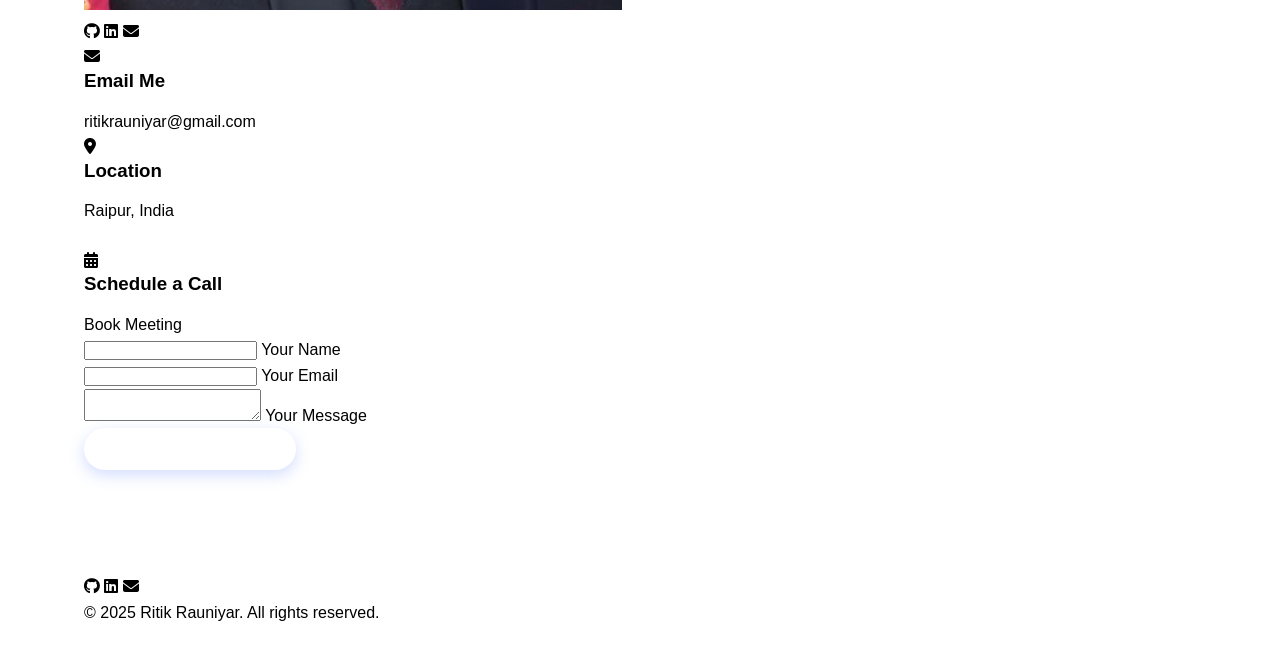
==== commit 5af83306: "index.html" ====
--- a/index.html
+++ b/index.html
@@ -288,7 +288,6 @@
                 </div>
                 <div class="info-content">
                   <h3>Schedule a Call</h3>
-                  <p>+91-7759894307</p>
                   <a href="#" class="schedule-btn">Book Meeting</a>
                 </div>
               </div>
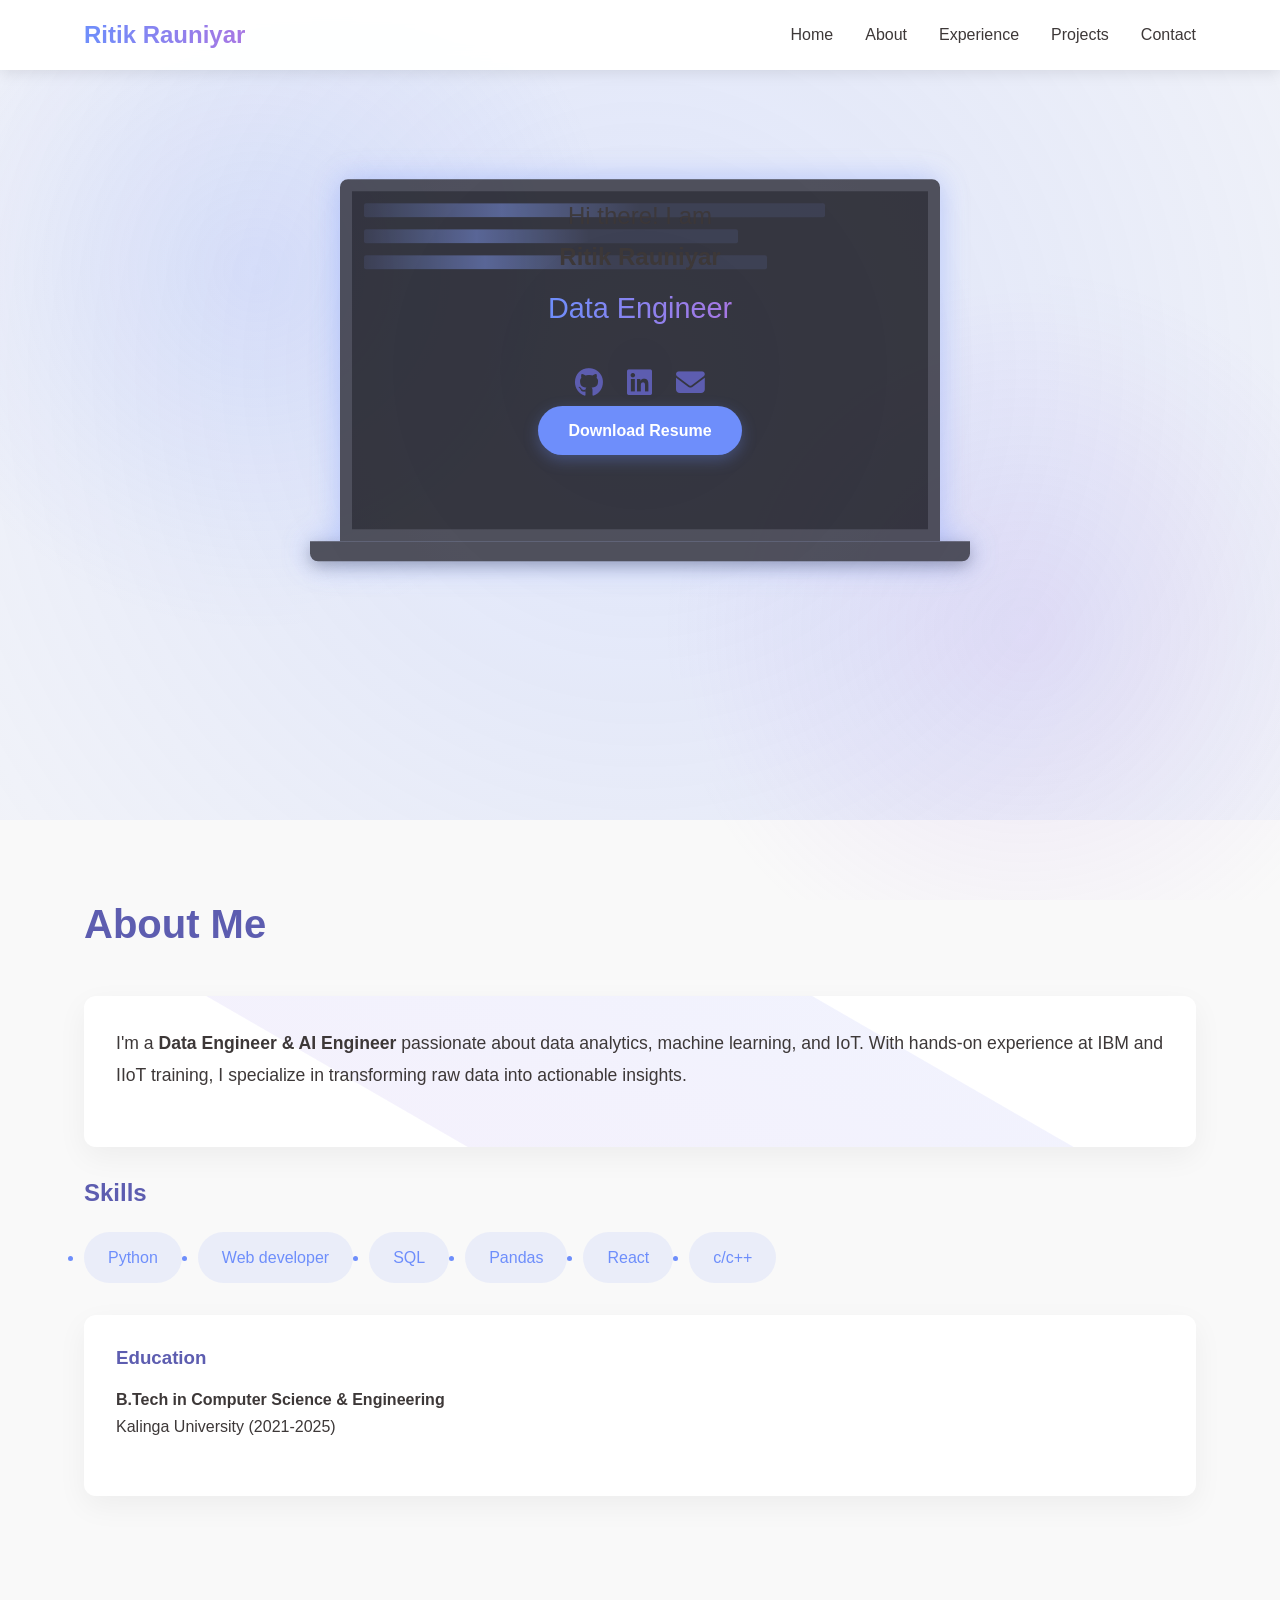
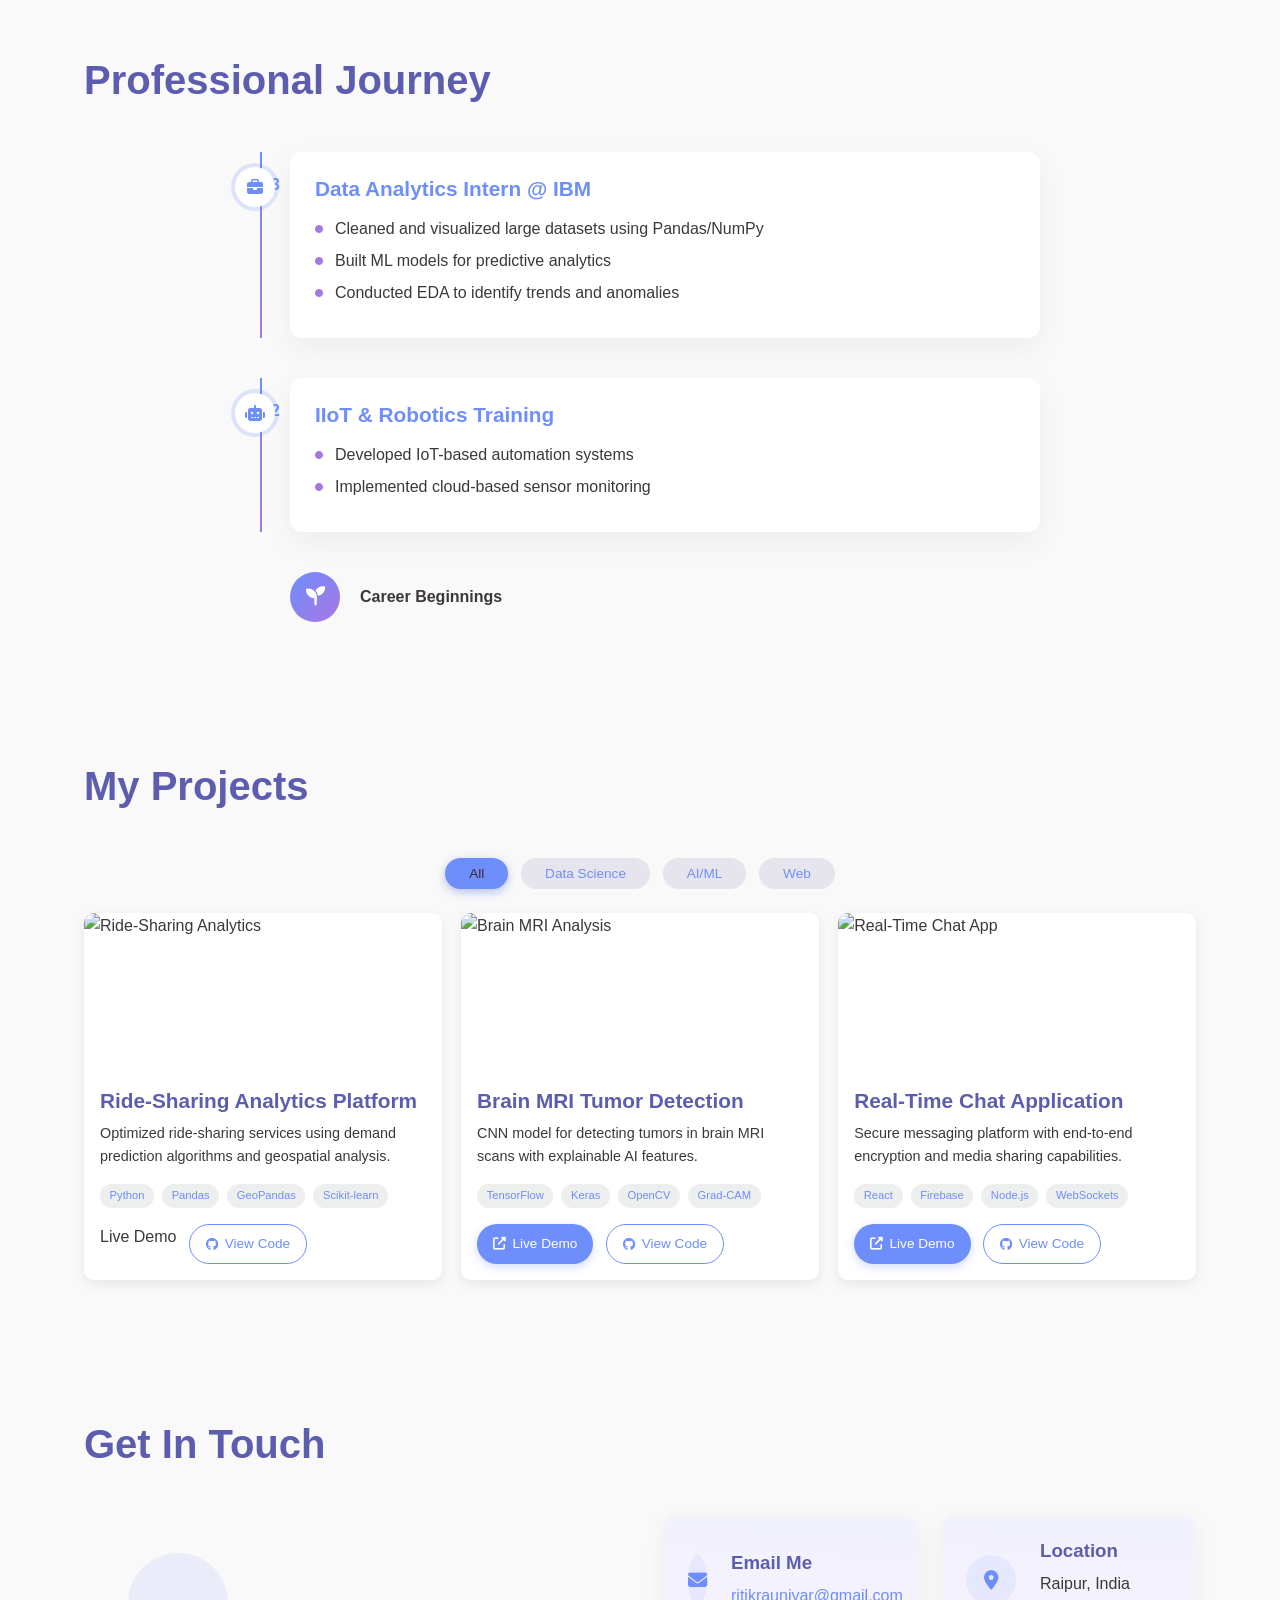
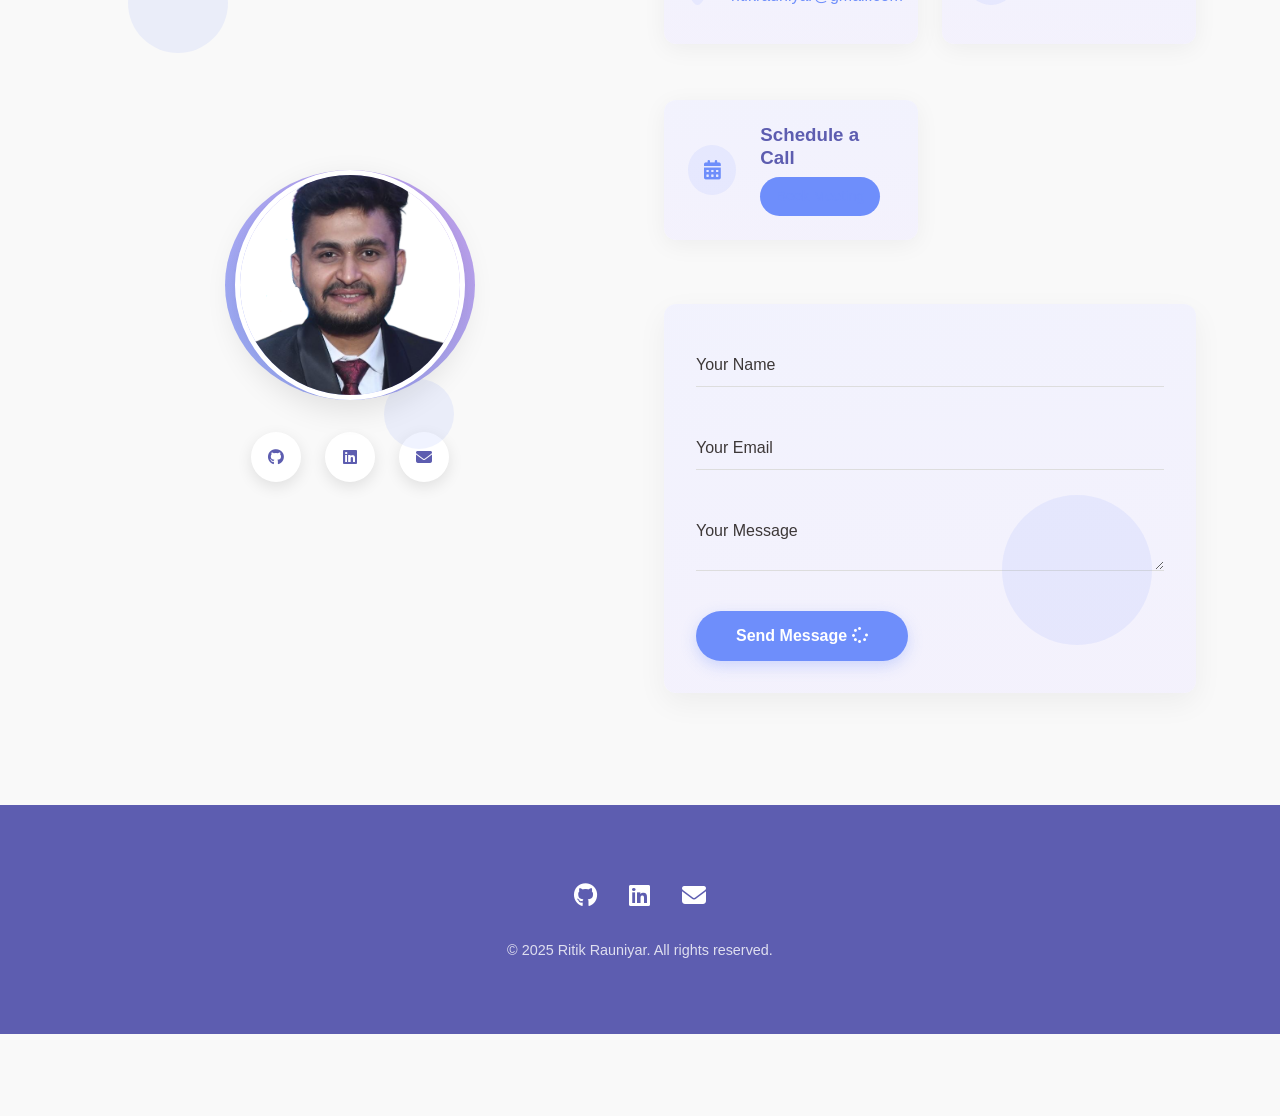
==== commit fb84a16e: "index.html" ====
--- a/index.html
+++ b/index.html
@@ -188,15 +188,8 @@
               <span class="tech-tag">Grad-CAM</span>
             </div>
             <div class="project-links">
-                <!-- Link to Live Demo -->
-  <a href="#" class="project-link primary" target="_blank">
-    <i class="fas fa-external-link-alt"></i> Live Demo
-  </a>
-  
-  <!-- Link to View Code on GitHub -->
-  <a href="https://github.com/ritikrauniyar93/brain-mri-tumor-detection" class="project-link secondary" target="_blank">
-    <i class="fab fa-github"></i> View Code
-  </a>
+              <a href="#" class="project-link primary"><i class="fas fa-external-link-alt"></i> Live Demo</a>
+              <a href="#" class="project-link secondary"><i class="fab fa-github"></i> View Code</a>
             </div>
           </div>
         </div>
--- a/styles.css
+++ b/styles.css
@@ -1,6 +1,3 @@
-Certainly! Below is the revised CSS code with improvements for readability, organization, and potential fixes for common issues. I've made some adjustments to ensure better responsiveness, accessibility, and overall performance. 
-
-```css
 /* ==================== */
 /* Global Styles */
 /* ==================== */
@@ -84,7 +81,6 @@
   transition: var(--transition);
 }
 
-/* Button Styles */
 .btn {
   display: inline-block;
   padding: 12px 30px;
@@ -131,6 +127,7 @@
   width: 100%;
   background: rgba(255, 255, 255, 0.97);
   backdrop-filter: blur(10px);
+  -webkit-backdrop-filter: blur(10px);
   box-shadow: 0 2px 15px rgba(0,0,0,0.1);
   z-index: 1000;
   padding: 1rem 0;
@@ -146,5 +143,1168 @@
 .logo {
   font-size: 1.5rem;
   font-weight: 700;
+  color: var(--dark);
   background: linear-gradient(90deg, var(--primary), var(--secondary));
   -webkit-background-clip: text;
+  background-clip: text;
+  color: transparent;
+  transition: var(--transition);
+}
+
+.nav-links {
+  display: flex;
+  gap: 2rem;
+}
+
+.nav-links a {
+  color: var(--text);
+  font-weight: 500;
+  font-size: 1rem;
+  position: relative;
+  transition: var(--transition);
+}
+
+.nav-links a:hover {
+  color: var(--primary);
+}
+
+.nav-links a::after {
+  content: '';
+  position: absolute;
+  bottom: -5px;
+  left: 0;
+  width: 0;
+  height: 2px;
+  background: linear-gradient(90deg, var(--primary), var(--secondary));
+  transition: width 0.3s ease;
+}
+
+.nav-links a:hover::after {
+  width: 100%;
+}
+
+.mobile-menu-toggle {
+  display: none;
+  font-size: 1.5rem;
+  cursor: pointer;
+  color: var(--dark);
+}
+
+/* ==================== */
+/* Hero Section */
+/* ==================== */
+.hero {
+  height: 100vh;
+  min-height: 800px;
+  display: flex;
+  align-items: center;
+  text-align: center;
+  position: relative;
+  overflow: hidden;
+  padding-top: 0;
+  margin-top: -80px;
+}
+
+.hero::before {
+  content: '';
+  position: absolute;
+  top: -50%;
+  left: -50%;
+  width: 200%;
+  height: 200%;
+  background: radial-gradient(circle, rgba(110, 142, 251, 0.2) 0%, transparent 70%);
+  animation: pulse 15s infinite alternate;
+  z-index: 0;
+}
+
+@keyframes pulse {
+  0% { transform: scale(1); opacity: 0.5; }
+  100% { transform: scale(1.2); opacity: 0.8; }
+}
+
+.hero .container {
+  position: relative;
+  z-index: 2;
+}
+
+.hero-content {
+  width: 100%;
+  display: flex;
+  flex-direction: column;
+  align-items: center;
+  justify-content: center;
+}
+
+.hero-text {
+  margin-bottom: 2rem;
+  width: 100%;
+}
+
+.hero-actions {
+  display: flex;
+  flex-direction: column;
+  align-items: center;
+  gap: 1.5rem;
+  margin-top: 2rem;
+}
+
+.intro {
+  font-size: 1.5rem;
+  margin-bottom: 0.5rem;
+  opacity: 0.9;
+  color: var(--text);
+}
+
+/* Typewriter animation */
+#typewriter {
+  font-size: 3.5rem;
+  color: var(--dark);
+  border-right: 3px solid var(--primary);
+  white-space: nowrap;
+  overflow: hidden;
+  width: fit-content;
+  margin: 0 auto 1rem;
+  height: 4rem;
+  animation: blink-caret 0.75s step-end infinite;
+}
+
+@keyframes blink-caret {
+  from, to { border-color: transparent }
+  50% { border-color: var(--primary); }
+}
+
+.title-container {
+  height: 2.5rem;
+  overflow: hidden;
+  display: inline-block;
+  margin-bottom: 1.5rem;
+}
+
+.title-words {
+  animation: slide 6s ease-in-out infinite;
+}
+
+@keyframes slide {
+  0%, 40% { transform: translateY(0); }
+  50%, 90% { transform: translateY(-50%); }
+  100% { transform: translateY(0); }
+}
+
+.title-word {
+  display: block;
+  height: 2.5rem;
+  font-size: 1.8rem;
+  font-weight: 400;
+  line-height: 2.5rem;
+  background: linear-gradient(90deg, var(--primary), var(--secondary));
+  -webkit-background-clip: text;
+  background-clip: text;
+  color: transparent;
+}
+
+.social-links {
+  display: flex;
+  gap: 1.5rem;
+  justify-content: center;
+}
+
+.social-links a {
+  color: var(--dark);
+  font-size: 1.8rem;
+  transition: var(--transition);
+}
+
+.social-links a:hover {
+  transform: translateY(-5px);
+  color: var(--primary);
+}
+
+/* CSS Laptop Animation */
+.css-laptop {
+  position: absolute;
+  left: 50%;
+  top: 50%;
+  transform: translate(-50%, -50%);
+  width: 60%;
+  max-width: 600px;
+  z-index: 1;
+  opacity: 0.8;
+  pointer-events: none;
+  animation: float 6s ease-in-out infinite;
+  filter: drop-shadow(0 0 15px rgba(110, 142, 251, 0.5));
+  transition: var(--transition);
+}
+
+.css-laptop:hover {
+  transform: translate(-50%, -50%) scale(1.05) rotateY(10deg);
+  filter: drop-shadow(0 0 25px rgba(167, 119, 227, 0.7));
+}
+
+.screen {
+  position: relative;
+  background: #0a0a12;
+  border: 12px solid #2a2a35;
+  border-radius: 8px 8px 0 0;
+  height: 0;
+  padding-bottom: 56.25%;
+  overflow: hidden;
+}
+
+.keyboard {
+  width: 110%;
+  margin-left: -5%;
+  height: 20px;
+  background: #2a2a35;
+  border-radius: 0 0 8px 8px;
+  box-shadow: 0 5px 15px rgba(0,0,0,0.3);
+}
+
+.code-line {
+  height: 14px;
+  background: rgba(110, 142, 251, 0.1);
+  margin: 12px;
+  border-radius: 2px;
+  position: relative;
+  overflow: hidden;
+}
+
+.code-line::after {
+  content: '';
+  position: absolute;
+  left: 0;
+  top: 0;
+  height: 100%;
+  width: 60%;
+  background: linear-gradient(90deg, transparent, rgba(110, 142, 251, 0.4), transparent);
+  animation: codeFlow 3s linear infinite;
+}
+
+.code-line:nth-child(1) { width: 80%; animation-delay: 0.3s; }
+.code-line:nth-child(2) { width: 65%; animation-delay: 0.6s; }
+.code-line:nth-child(3) { width: 70%; animation-delay: 0.9s; }
+
+@keyframes float {
+  0%, 100% { transform: translate(-50%, -50%) translateY(0); }
+  50% { transform: translate(-50%, -50%) translateY(-15px); }
+}
+
+@keyframes codeFlow {
+  0% { transform: translateX(-150%); }
+  100% { transform: translateX(150%); }
+}
+
+/* ==================== */
+/* About Section */
+/* ==================== */
+.about {
+  position: relative;
+}
+
+.section-title {
+  text-align: center;
+  font-size: 2.5rem;
+  margin-bottom: 3rem;
+  color: var(--dark);
+  position: relative;
+  display: inline-block;
+}
+
+.section-title::after {
+  content: '';
+  position: absolute;
+  bottom: -10px;
+  left: 0;
+  width: 100%;
+  height: 3px;
+  background: linear-gradient(90deg, var(--primary), var(--secondary));
+  transform: scaleX(0);
+  transform-origin: left;
+  transition: transform 0.8s cubic-bezier(0.65, 0, 0.35, 1);
+}
+
+.section-title:hover::after {
+  transform: scaleX(1);
+}
+
+.animated-card {
+  background: var(--glass-bg);
+  backdrop-filter: blur(5px);
+  -webkit-backdrop-filter: blur(5px);
+  border-radius: 12px;
+  padding: 2rem;
+  margin-bottom: 2rem;
+  box-shadow: 0 10px 30px rgba(0,0,0,0.05);
+  transition: var(--transition);
+  position: relative;
+  overflow: hidden;
+}
+
+.animated-card::before {
+  content: '';
+  position: absolute;
+  top: -50%;
+  left: -50%;
+  width: 200%;
+  height: 200%;
+  background: linear-gradient(to bottom right, rgba(110, 142, 251, 0.1), rgba(167, 119, 227, 0.1));
+  transform: rotate(30deg);
+  z-index: -1;
+  transition: var(--transition);
+}
+
+.animated-card:hover::before {
+  transform: rotate(45deg) scale(1.2);
+}
+
+.animated-text {
+  line-height: 1.8;
+  font-size: 1.1rem;
+}
+
+.skills-container {
+  margin: 2rem 0;
+}
+
+.skills-title {
+  font-size: 1.5rem;
+  margin-bottom: 1.5rem;
+  color: var(--dark);
+}
+
+.skills {
+  display: flex;
+  flex-wrap: wrap;
+  gap: 1rem;
+}
+
+.skill-item {
+  background: rgba(110, 142, 251, 0.1);
+  color: var(--primary);
+  padding: 0.8rem 1.5rem;
+  border-radius: 50px;
+  font-weight: 500;
+  transition: var(--transition);
+}
+
+.skill-item:hover {
+  background: var(--primary);
+  color: white;
+  transform: translateY(-3px);
+}
+
+.education-card {
+  background: var(--glass-bg);
+  backdrop-filter: blur(5px);
+  -webkit-backdrop-filter: blur(5px);
+  border-radius: 12px;
+  padding: 2rem;
+  box-shadow: 0 10px 30px rgba(0,0,0,0.05);
+  transition: var(--transition);
+}
+
+.education-card h3 {
+  color: var(--dark);
+  margin-bottom: 1rem;
+}
+
+.education-card p {
+  line-height: 1.7;
+}
+
+/* ==================== */
+/* Experience Section */
+/* ==================== */
+.experience {
+  position: relative;
+}
+
+.timeline-tree {
+  position: relative;
+  max-width: 800px;
+  margin: 0 auto;
+  padding-left: 50px;
+}
+
+.tree-node {
+  position: relative;
+  margin-bottom: 40px;
+}
+
+.tree-connector {
+  position: absolute;
+  left: -30px;
+  top: 0;
+  bottom: 0;
+  width: 2px;
+  background: linear-gradient(to bottom, var(--primary), var(--secondary));
+}
+
+.tree-card {
+  background: var(--glass-bg);
+  backdrop-filter: blur(5px);
+  -webkit-backdrop-filter: blur(5px);
+  border-radius: 12px;
+  padding: 25px;
+  box-shadow: 0 10px 30px rgba(0,0,0,0.05);
+  position: relative;
+  transition: var(--transition);
+}
+
+.tree-card:hover {
+  transform: translateY(-5px);
+  box-shadow: 0 15px 40px rgba(110, 142, 251, 0.1);
+}
+
+.tree-date {
+  position: absolute;
+  left: -90px;
+  top: 20px;
+  width: 80px;
+  text-align: right;
+  color: var(--primary);
+  font-weight: 600;
+}
+
+.tree-role {
+  color: var(--primary);
+  margin-bottom: 15px;
+  font-size: 1.3rem;
+}
+
+.tree-details {
+  margin-left: 20px;
+}
+
+.tree-details li {
+  position: relative;
+  margin-bottom: 8px;
+  list-style: none;
+  line-height: 1.5;
+}
+
+.tree-details i.fa-circle {
+  position: absolute;
+  left: -20px;
+  top: 8px;
+  font-size: 8px;
+  color: var(--secondary);
+}
+
+.tree-icon {
+  position: absolute;
+  left: -55px;
+  top: 15px;
+  width: 40px;
+  height: 40px;
+  background: white;
+  border-radius: 50%;
+  display: flex;
+  align-items: center;
+  justify-content: center;
+  color: var(--primary);
+  box-shadow: 0 0 0 4px rgba(110, 142, 251, 0.2);
+}
+
+.tree-root {
+  display: flex;
+  align-items: center;
+  margin-top: 30px;
+}
+
+.root-icon {
+  width: 50px;
+  height: 50px;
+  background: linear-gradient(135deg, var(--primary), var(--secondary));
+  border-radius: 50%;
+  display: flex;
+  align-items: center;
+  justify-content: center;
+  color: white;
+  margin-right: 20px;
+  font-size: 1.2rem;
+}
+
+.root-text {
+  font-weight: 600;
+  color: var(--text);
+}
+
+/* ==================== */
+/* Projects Section - Compact */
+/* ==================== */
+.projects-section {
+  padding: 60px 0;
+  position: relative;
+}
+
+.project-filters {
+  display: flex;
+  justify-content: center;
+  flex-wrap: wrap;
+  gap: 0.8rem;
+  margin-bottom: 1.5rem;
+}
+
+.filter-btn {
+  padding: 0.5rem 1.5rem;
+  border: none;
+  background: rgba(70, 56, 132, 0.1);
+  color: var(--primary);
+  font-weight: 500;
+  border-radius: 50px;
+  cursor: pointer;
+  font-size: 0.85rem;
+  transition: var(--transition);
+}
+
+.filter-btn:hover {
+  background: var(--primary);
+  color: rgb(105, 101, 101);
+  transform: translateY(-2px);
+}
+
+.filter-btn.active {
+  background: var(--primary);
+  color: rgb(61, 44, 44);
+  box-shadow: 0 3px 10px rgba(17, 62, 209, 0.3);
+}
+
+.projects-grid {
+  display: grid;
+  grid-template-columns: repeat(auto-fill, minmax(280px, 1fr));
+  gap: 1.2rem;
+}
+
+.project-card {
+  background: var(--glass-bg);
+  backdrop-filter: blur(5px);
+  -webkit-backdrop-filter: blur(5px);
+  border-radius: 10px;
+  overflow: hidden;
+  box-shadow: 0 4px 12px rgba(0,0,0,0.08);
+  transform: scale(0.95);
+  transition: all 0.3s ease;
+}
+
+.project-card:hover {
+  transform: scale(0.97);
+  box-shadow: 0 6px 18px rgba(110, 142, 251, 0.18);
+}
+
+.project-image-container {
+  height: 160px;
+  overflow: hidden;
+  position: relative;
+}
+
+.project-image {
+  width: 100%;
+  height: 100%;
+  object-fit: cover;
+  transition: transform 0.5s ease;
+}
+
+.project-card:hover .project-image {
+  transform: scale(1.05);
+}
+
+.project-overlay {
+  position: absolute;
+  top: 0;
+  left: 0;
+  width: 100%;
+  height: 100%;
+  background: linear-gradient(to bottom, transparent, rgba(26, 26, 46, 0.8));
+  display: flex;
+  align-items: flex-end;
+  padding: 1rem;
+  opacity: 0;
+  transition: opacity 0.3s ease;
+}
+
+.project-card:hover .project-overlay {
+  opacity: 1;
+}
+
+.project-content {
+  padding: 1rem;
+}
+
+.project-title {
+  font-size: 1.3rem;
+  margin-bottom: 0.5rem;
+  color: var(--dark);
+}
+
+.project-description {
+  color: var(--text);
+  margin-bottom: 1rem;
+  line-height: 1.6;
+  font-size: 0.9rem;
+}
+
+.project-tech {
+  display: flex;
+  flex-wrap: wrap;
+  gap: 0.5rem;
+  margin-bottom: 1rem;
+}
+
+.tech-tag {
+  background: rgba(83, 86, 94, 0.1);
+  color: var(--primary);
+  padding: 0.2rem 0.6rem;
+  border-radius: 50px;
+  font-size: 0.7rem;
+  font-weight: 500;
+  transition: var(--transition);
+}
+
+.tech-tag:hover {
+  background: var(--primary);
+  color: white;
+}
+
+.project-links {
+  display: flex;
+  gap: 0.8rem;
+}
+
+.project-link {
+  display: inline-flex;
+  align-items: center;
+  justify-content: center;
+  padding: 0.5rem 1rem;
+  border-radius: 50px;
+  font-weight: 500;
+  font-size: 0.85rem;
+  transition: var(--transition);
+}
+
+.project-link.primary {
+  background: var(--primary);
+  color: white;
+  box-shadow: 0 3px 10px rgba(110, 142, 251, 0.3);
+}
+
+.project-link.secondary {
+  border: 1px solid var(--primary);
+  color: var(--primary);
+}
+
+.project-link:hover {
+  transform: translateY(-3px);
+  box-shadow: 0 5px 15px rgba(110, 142, 251, 0.2);
+}
+
+.project-link i {
+  margin-right: 0.4rem;
+  font-size: 0.8rem;
+}
+
+/* Responsive adjustments */
+@media (max-width: 992px) {
+  .projects-grid {
+    grid-template-columns: repeat(auto-fill, minmax(260px, 1fr));
+  }
+}
+
+@media (max-width: 768px) {
+  .projects-section {
+    padding: 50px 0;
+  }
+  
+  .project-filters {
+    margin-bottom: 1.2rem;
+  }
+}
+
+@media (max-width: 576px) {
+  .projects-grid {
+    gap: 1rem;
+  }
+  
+  .project-image-container {
+    height: 140px;
+  }
+  
+  .project-content {
+    padding: 0.8rem;
+  }
+  
+  .project-title {
+    font-size: 1.2rem;
+  }
+}
+
+/* ==================== */
+/* Contact Section */
+/* ==================== */
+.contact {
+  position: relative;
+}
+
+.contact-flex-container {
+  display: flex;
+  gap: 3rem;
+  align-items: center;
+}
+
+.contact-profile-column {
+  flex: 1;
+  display: flex;
+  justify-content: center;
+}
+
+.profile-pic-holographic {
+  position: relative;
+  width: 300px;
+  height: 300px;
+  display: flex;
+  flex-direction: column;
+  align-items: center;
+}
+
+.profile-pic-wrapper {
+  position: relative;
+  width: 250px;
+  height: 250px;
+  border-radius: 50%;
+  display: flex;
+  justify-content: center;
+  align-items: center;
+}
+
+.profile-pic {
+  width: 230px;
+  height: 230px;
+  border-radius: 50%;
+  object-fit: cover;
+  z-index: 2;
+  border: 5px solid white;
+  box-shadow: 0 10px 30px rgba(0,0,0,0.1);
+  transition: var(--transition);
+}
+
+.profile-pic-border {
+  position: absolute;
+  width: 100%;
+  height: 100%;
+  border-radius: 50%;
+  background: linear-gradient(45deg, var(--primary), var(--secondary));
+  animation: rotate 8s linear infinite;
+  z-index: 1;
+  opacity: 0.7;
+}
+
+.holographic-effect {
+  position: absolute;
+  top: 0;
+  left: 0;
+  width: 100%;
+  height: 100%;
+  border-radius: 50%;
+  background: radial-gradient(circle, rgba(110, 142, 251, 0.1) 0%, transparent 70%);
+  animation: pulse 6s infinite alternate;
+  z-index: 0;
+}
+
+.profile-social-links {
+  display: flex;
+  gap: 1.5rem;
+  margin-top: 2rem;
+}
+
+.social-circle {
+  width: 50px;
+  height: 50px;
+  border-radius: 50%;
+  background: white;
+  display: flex;
+  align-items: center;
+  justify-content: center;
+  box-shadow: 0 5px 15px rgba(0,0,0,0.1);
+  transition: var(--transition);
+  color: var(--dark);
+}
+
+.social-circle:hover {
+  transform: translateY(-5px);
+  background: var(--primary);
+  color: white;
+}
+
+.contact-content-column {
+  flex: 1;
+}
+
+.contact-info {
+  display: grid;
+  grid-template-columns: repeat(auto-fit, minmax(250px, 1fr));
+  gap: 1.5rem;
+  margin-bottom: 2rem;
+}
+
+.info-card {
+  background: var(--glass-bg);
+  backdrop-filter: blur(5px);
+  -webkit-backdrop-filter: blur(5px);
+  border-radius: 12px;
+  padding: 1.5rem;
+  display: flex;
+  align-items: center;
+  gap: 1.5rem;
+  box-shadow: 0 5px 25px rgba(0,0,0,0.05);
+  transition: var(--transition);
+}
+
+.info-card:hover {
+  transform: translateY(-5px);
+  box-shadow: 0 15px 35px rgba(110, 142, 251, 0.1);
+}
+
+.info-icon {
+  width: 50px;
+  height: 50px;
+  background: rgba(110, 142, 251, 0.1);
+  border-radius: 50%;
+  display: flex;
+  align-items: center;
+  justify-content: center;
+  color: var(--primary);
+  font-size: 1.2rem;
+}
+
+.info-content h3 {
+  margin-bottom: 0.5rem;
+  color: var(--dark);
+}
+
+.info-content a {
+  color: var(--primary);
+  transition: var(--transition);
+}
+
+.info-content a:hover {
+  color: var(--secondary-dark);
+}
+
+.schedule-btn {
+  display: inline-block;
+  background: var(--primary);
+  color: white;
+  padding: 0.5rem 1rem;
+  border-radius: 50px;
+  font-size: 0.9rem;
+  transition: var(--transition);
+}
+
+.schedule-btn:hover {
+  background: var(--secondary);
+  transform: translateY(-2px);
+}
+
+.contact-form {
+  background: var(--glass-bg);
+  backdrop-filter: blur(5px);
+  -webkit-backdrop-filter: blur(5px);
+  border-radius: 12px;
+  padding: 2rem;
+  box-shadow: 0 10px 30px rgba(0,0,0,0.05);
+}
+
+.form-group {
+  position: relative;
+  margin-bottom: 2rem;
+}
+
+.form-control {
+  width: 100%;
+  padding: 1rem 0;
+  border: none;
+  border-bottom: 1px solid #ddd;
+  font-size: 1rem;
+  background: transparent;
+  transition: var(--transition);
+}
+
+.form-control:focus {
+  outline: none;
+  border-bottom-color: var(--primary);
+}
+
+.form-control:focus ~ label,
+.form-control:valid ~ label {
+  transform: translateY(-25px);
+  font-size: 0.8rem;
+  color: var(--primary);
+}
+
+.form-control ~ label {
+  position: absolute;
+  left: 0;
+  top: 1rem;
+  color: var(--text);
+  transition: var(--transition);
+  pointer-events: none;
+}
+
+.focus-border {
+  position: absolute;
+  bottom: 0;
+  left: 0;
+  width: 0;
+  height: 2px;
+  background: var(--primary);
+  transition: width 0.4s ease;
+}
+
+.form-control:focus ~ .focus-border {
+  width: 100%;
+}
+
+.submit-btn {
+  position: relative;
+  overflow: hidden;
+  padding: 1rem 2.5rem;
+  border: none;
+}
+
+.btn-text {
+  display: inline-block;
+  transition: var(--transition);
+}
+
+.btn-icon {
+  position: absolute;
+  right: 1.5rem;
+  top: 50%;
+  transform: translateY(-50%);
+  opacity: 0;
+  transition: var(--transition);
+}
+
+.submit-btn:hover .btn-text {
+  transform: translateX(-10px);
+}
+
+.submit-btn:hover .btn-icon {
+  opacity: 1;
+  right: 1.2rem;
+}
+
+.contact-dots .dot {
+  position: absolute;
+  border-radius: 50%;
+  background: rgba(110, 142, 251, 0.1);
+  animation: float 8s infinite ease-in-out;
+}
+
+.dot-1 {
+  width: 100px;
+  height: 100px;
+  top: 20%;
+  left: 10%;
+}
+
+.dot-2 {
+  width: 150px;
+  height: 150px;
+  bottom: 15%;
+  right: 10%;
+  animation-delay: 1s;
+}
+
+.dot-3 {
+  width: 70px;
+  height: 70px;
+  top: 60%;
+  left: 30%;
+  animation-delay: 2s;
+}
+
+/* ==================== */
+/* Footer */
+/* ==================== */
+footer {
+  background: var(--dark);
+  color: white;
+  padding: 3rem 0;
+  text-align: center;
+}
+
+.footer-links {
+  display: flex;
+  justify-content: center;
+  gap: 2rem;
+  margin: 1.5rem 0;
+}
+
+.footer-links a {
+  color: white;
+  font-size: 1.5rem;
+  transition: var(--transition);
+}
+
+.footer-links a:hover {
+  color: var(--primary);
+  transform: translateY(-3px);
+}
+
+.copyright {
+  font-size: 0.9rem;
+  opacity: 0.8;
+}
+
+/* ==================== */
+/* Responsive Styles */
+/* ==================== */
+@media (max-width: 992px) {
+  .hero {
+    min-height: 700px;
+  }
+  
+  .hero h1 {
+    font-size: 3rem;
+  }
+  
+  .contact-flex-container {
+    flex-direction: column;
+  }
+  
+  .contact-profile-column,
+  .contact-content-column {
+    width: 100%;
+  }
+}
+
+@media (max-width: 768px) {
+  .nav-links {
+    position: fixed;
+    top: 80px;
+    left: -100%;
+    width: 100%;
+    height: calc(100vh - 80px);
+    background: white;
+    flex-direction: column;
+    align-items: center;
+    justify-content: center;
+    gap: 2rem;
+    transition: left 0.3s ease;
+    z-index: 999;
+  }
+
+  .nav-links.active {
+    left: 0;
+  }
+
+  .mobile-menu-toggle {
+    display: block;
+  }
+
+  #typewriter {
+    font-size: 2.5rem;
+    height: 3rem;
+  }
+
+  .title-word {
+    font-size: 1.5rem;
+  }
+  
+  .css-laptop {
+    width: 90%;
+    opacity: 0.6;
+  }
+  
+  .projects-grid {
+    grid-template-columns: 1fr;
+  }
+}
+
+@media (max-width: 576px) {
+  .hero h1 {
+    font-size: 2rem;
+  }
+  
+  .intro {
+    font-size: 1.2rem;
+  }
+  
+  #typewriter {
+    font-size: 2rem;
+    height: 2.5rem;
+  }
+  
+  .title-word {
+    font-size: 1.3rem;
+  }
+  
+  .btn {
+    padding: 0.8rem 1.5rem;
+    font-size: 0.9rem;
+  }
+  
+  .profile-pic-wrapper {
+    width: 200px;
+    height: 200px;
+  }
+  
+  .profile-pic {
+    width: 180px;
+    height: 180px;
+  }
+}
+/* Typing Animation Styles */
+.typing-container {
+  display: inline-block;
+  position: relative;
+}
+
+.typing-text {
+  display: inline-block;
+  overflow: hidden;
+  white-space: nowrap;
+  border-right: 2px solid #4e9af1; /* Cursor color */
+  margin: 0 auto;
+  letter-spacing: 1px;
+  animation: 
+    typing 3s steps(30, end) forwards,
+    blink-caret 0.75s step-end infinite;
+  width: 0;
+}
+
+/* For the logo in header */
+.logo .typing-text {
+  font-size: 1.5rem;
+  font-weight: 600;
+  color: #ffffff;
+}
+
+/* For the hero section */
+.hero h1.typing-text {
+  font-size: 3.5rem;
+  border-right: 3px solid #4e9af1;
+  margin-bottom: 0.5rem;
+}
+
+/* Typing keyframes */
+@keyframes typing {
+  from { width: 0 }
+  to { width: 100% }
+}
+
+@keyframes blink-caret {
+  from, to { border-color: transparent }
+  50% { border-color: #4e9af1; }
+}
+
+/* Animation delay for multiple elements */
+.typing-delay-1 {
+  animation-delay: 0.5s;
+}
+.typing-delay-2 {
+  animation-delay: 1s;
+}
+.typing-delay-3 {
+  animation-delay: 1.5s;
+}
